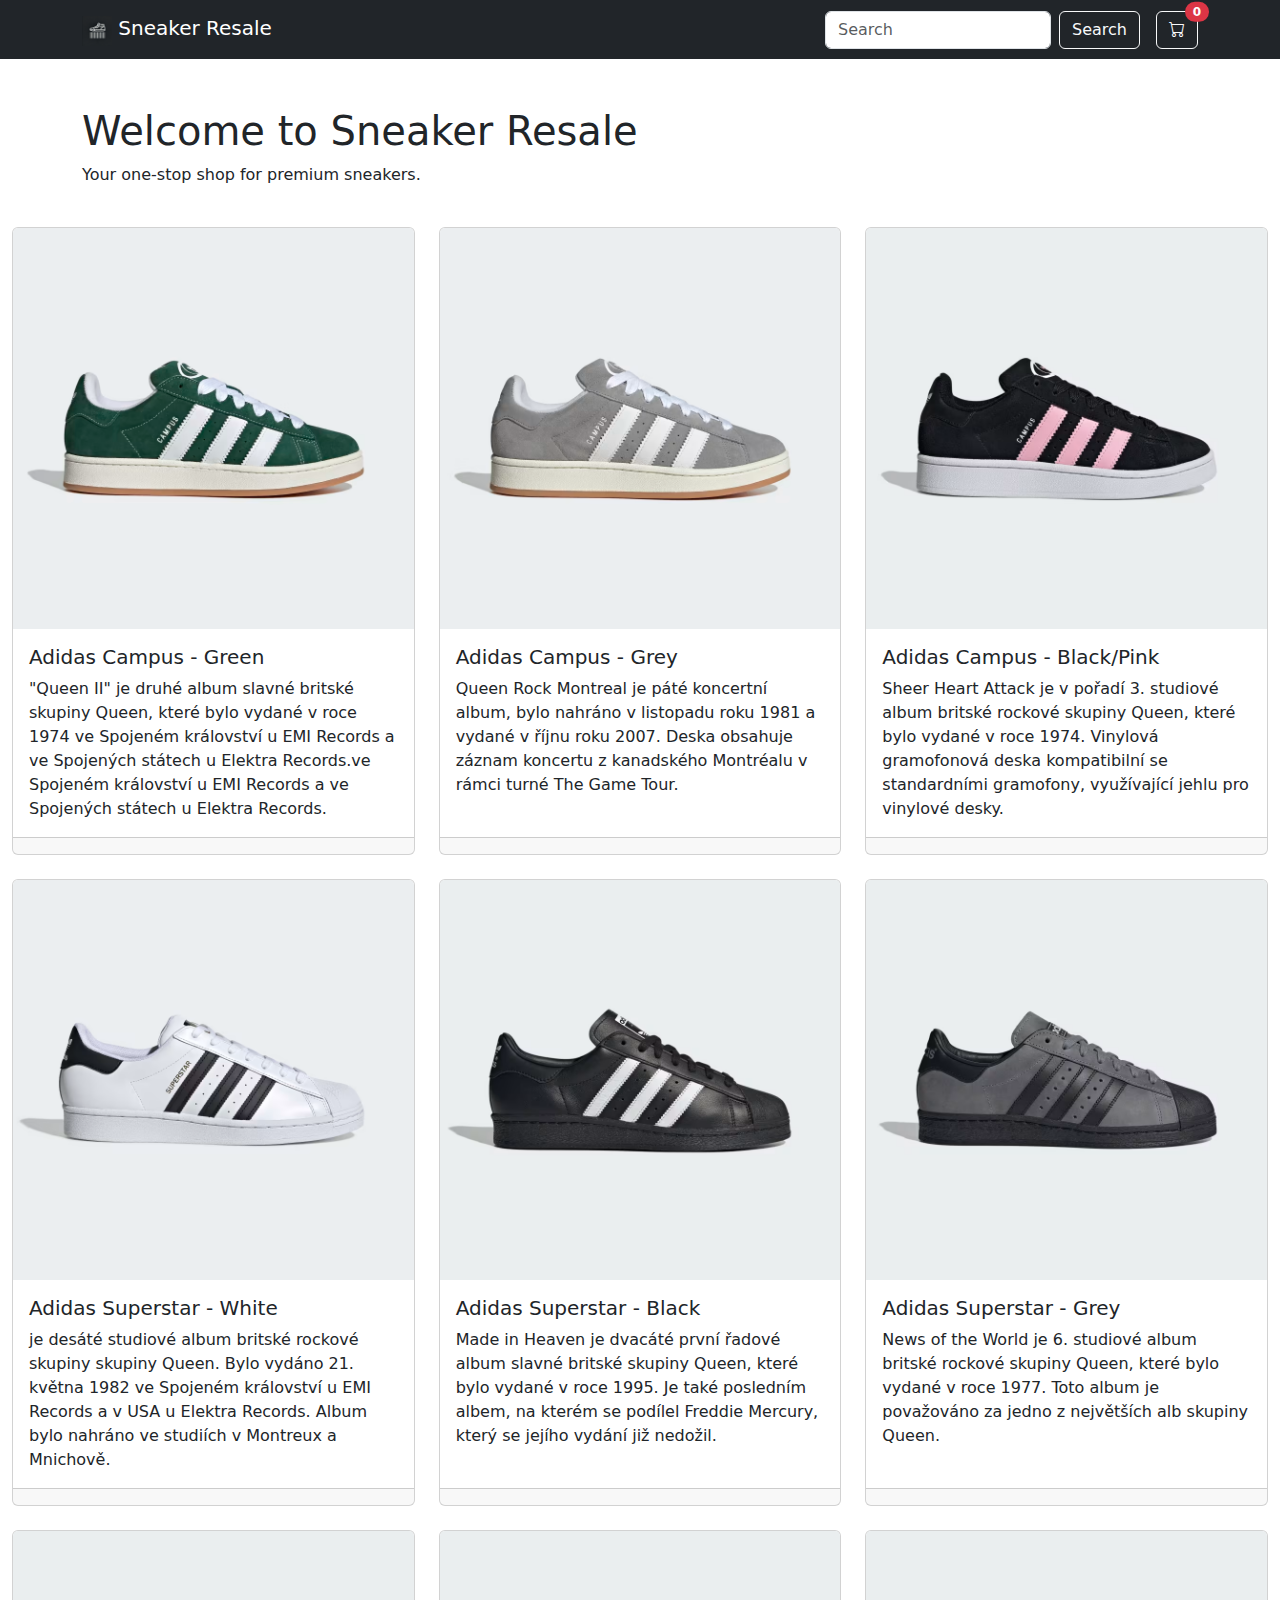
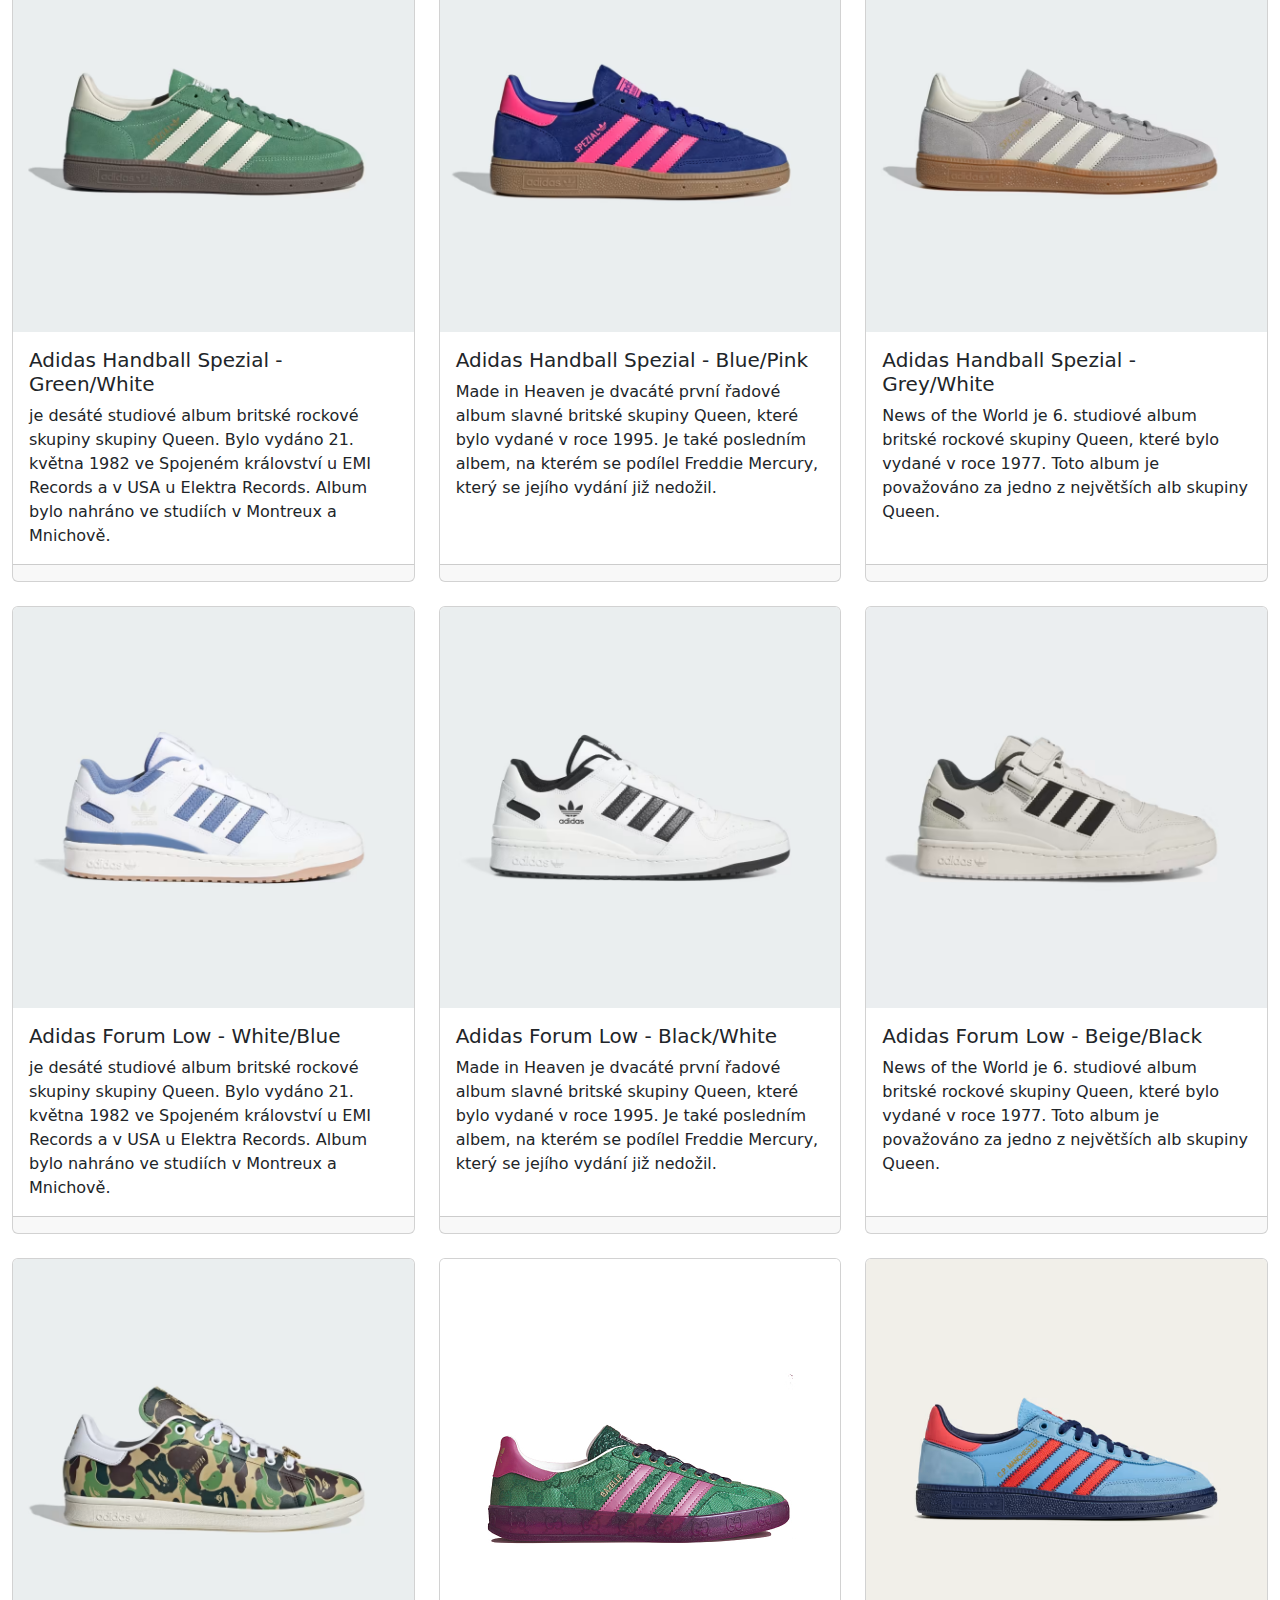
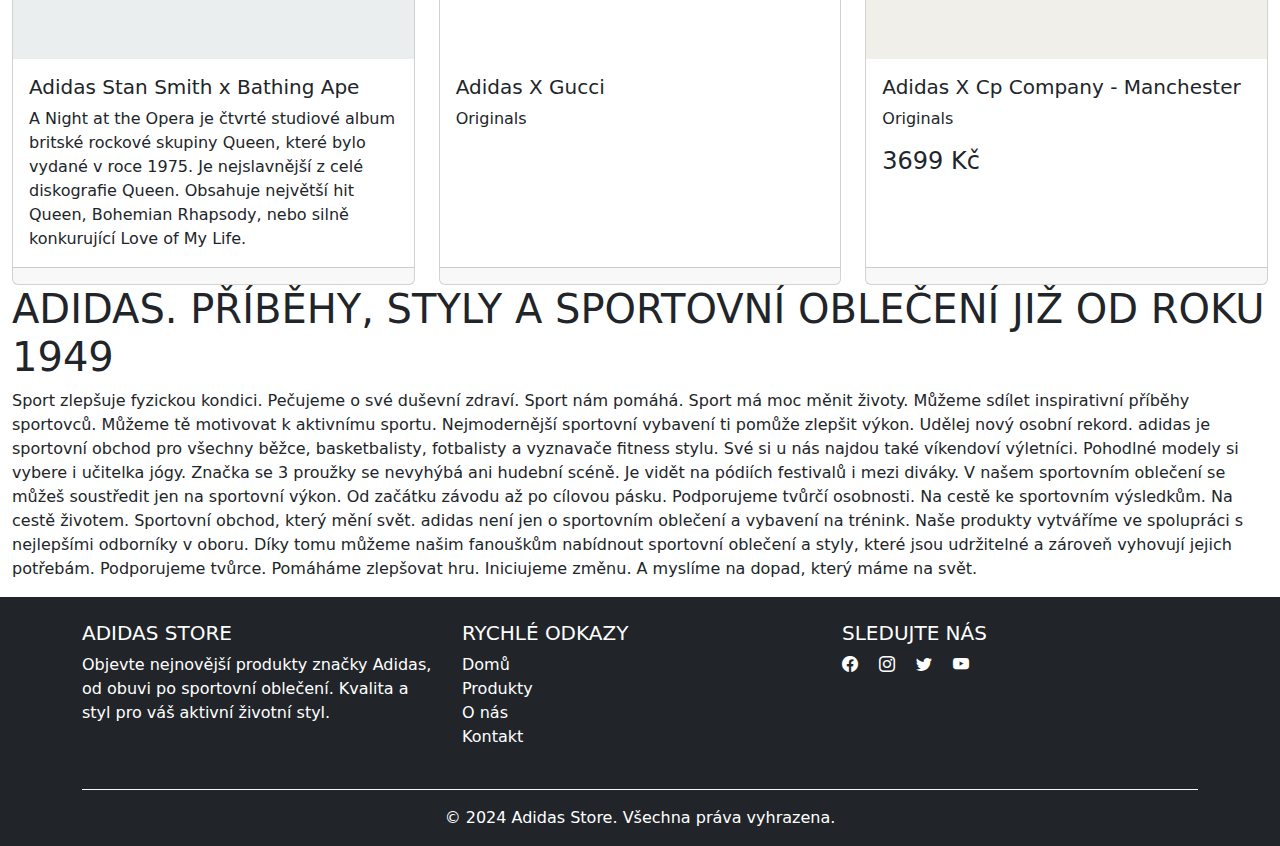
==== 03_bootstrap_and_vite/src/index.html @ 97e9e674 "first commit" ====
<!doctype html>
<html lang="en">

<head>
    <meta charset="utf-8">
    <meta name="viewport" content="width=device-width, initial-scale=1">
    <title>Bootstrap demo</title>
    <link href="https://cdn.jsdelivr.net/npm/bootstrap@5.3.3/dist/css/bootstrap.min.css" rel="stylesheet"
        integrity="sha384-QWTKZyjpPEjISv5WaRU9OFeRpok6YctnYmDr5pNlyT2bRjXh0JMhjY6hW+ALEwIH" crossorigin="anonymous">
    <script type="module" src="./js/main.js"></script> 
</head>
<body>

<nav class="navbar navbar-expand-lg navbar-dark bg-dark">
    <div class="container">
      <a class="navbar-brand" href="#">
        <img src="images/DALL·E 2024-12-05 08.15.21 - Minimalistic 20x20 pixel logo for a sneaker resale website. The design features a stylized sneaker outline in white with clean, modern lines on a blac.webp" alt="Logo" width="30" height="30" class="d-inline-block align-text-top">
        Sneaker Resale
      </a>
      <button class="navbar-toggler" type="button" data-bs-toggle="collapse" data-bs-target="#navbarNav" aria-controls="navbarNav" aria-expanded="false" aria-label="Toggle navigation">
        <span class="navbar-toggler-icon"></span>
      </button>
      <div class="collapse navbar-collapse" id="navbarNav">
        <ul class="navbar-nav me-auto mb-2 mb-lg-0">
          <li class="nav-item">
           
        </ul>
       
        <form class="d-flex me-3" role="search">
          <input class="form-control me-2" type="search" placeholder="Search" aria-label="Search">
          <button class="btn btn-outline-light" type="submit">Search</button>
        </form>
        
        <a href="#" class="btn btn-outline-light position-relative">
          <i class="bi bi-cart"></i>
          <span class="position-absolute top-0 start-100 translate-middle badge rounded-pill bg-danger">
            0
            <span class="visually-hidden">unread messages</span>
          </span>
        </a>
      </div>
    </div>
  </nav>
  
 
  <div class="container mt-5">
    <h1>Welcome to Sneaker Resale</h1>
    <p>Your one-stop shop for premium sneakers.</p>
  </div>
   

    <div class="container-fluid">
        <div class="row row-cols-1 row-cols-md-3 g-4">
            <div class="col mt-5">
              <div class="card h-100">
                <img src="images/Boty_Campus_00s_zelena_H03472_01_standard.avif" class="card-img-top" alt="...">
                <div class="card-body">
                  <h5 class="card-title">Adidas Campus - Green</h5>
                  <p class="card-text">"Queen II" je druhé album slavné britské skupiny Queen, které bylo vydané v roce 1974 ve Spojeném království u EMI Records a ve Spojených státech u Elektra Records.ve Spojeném království u EMI Records a ve Spojených státech u Elektra Records.</p>
                  
                </div>
                <div class="card-footer">
                  <small class="text-body-secondary"></small>
                </div>
              </div>
            </div>
            <div class="col mt-5">
              <div class="card h-100">
                <img src="images/Boty_Campus_00s_seda_HQ8707_01_standard.avif" class="card-img-top" alt="...">
                <div class="card-body">
                  <h5 class="card-title">Adidas Campus - Grey</h5>
                  <p class="card-text">Queen Rock Montreal je páté koncertní album, bylo nahráno v listopadu roku 1981 a vydané v říjnu roku 2007. Deska obsahuje záznam koncertu z kanadského Montréalu v rámci turné The Game Tour.</p>
                  
                </div>
                <div class="card-footer">
                  <small class="text-body-secondary"></small>
                </div>
              </div>
            </div>
            <div class="col mt-5">
              <div class="card h-100">
                <img src="images/Boty_Campus_00s_cerna_ID3171_01_standard.avif" class="card-img-top" alt="...">
                <div class="card-body">
                  <h5 class="card-title">Adidas Campus - Black/Pink</h5>
                  <p class="card-text">Sheer Heart Attack je v pořadí 3. studiové album britské rockové skupiny Queen, které bylo vydané v roce 1974. Vinylová gramofonová deska kompatibilní se standardními gramofony, využívající jehlu pro vinylové desky.</p>
                  
                </div>
                <div class="card-footer">
                  <small class="text-body-secondary"></small>
                </div>
              </div>
            </div>
          </div>
          <div class="row row-cols-1 row-cols-md-3 g-4">
            <div class="col mt-5">
              <div class="card h-100">
                <img src="images/Boty_Superstar_bila_EG4958_01_standard.avif" class="card-img-top" alt="...">
                <div class="card-body">
                  <h5 class="card-title">Adidas Superstar - White</h5>
                  <p class="card-text"> je desáté studiové album britské rockové skupiny skupiny Queen. Bylo vydáno 21. května 1982 ve Spojeném království u EMI Records a v USA u Elektra Records. Album bylo nahráno ve studiích v Montreux a Mnichově.</p>
                  
                </div>
                <div class="card-footer">
                  <small class="text-body-secondary"></small>
                </div>
              </div>
            </div>
            <div class="col mt-5">
              <div class="card h-100">
                <img src="images/Boty_Superstar_82_cerna_JI2026_01_standard.avif" class="card-img-top" alt="...">
                <div class="card-body">
                  <h5 class="card-title">Adidas Superstar - Black</h5>
                  <p class="card-text">Made in Heaven je dvacáté první řadové album slavné britské skupiny Queen, které bylo vydané v roce 1995. Je také posledním albem, na kterém se podílel Freddie Mercury, který se jejího vydání již nedožil.</p>
                  
                </div>
                <div class="card-footer">
                  <small class="text-body-secondary"></small>
                </div>
              </div>
            </div>
            <div class="col mt-5">
              <div class="card h-100">
                <img src="images/Boty_Superstar_82_seda_IG9270_01_standard.avif" class="card-img-top" alt="...">
                <div class="card-body">
                  <h5 class="card-title">Adidas Superstar - Grey</h5>
                  <p class="card-text">News of the World je 6. studiové album britské rockové skupiny Queen, které bylo vydané v roce 1977. Toto album je považováno za jedno z největších alb skupiny Queen.</p>
                  
                </div>
                <div class="card-footer">
                  <small class="text-body-secondary"></small>
                </div>
              </div>
            </div>
          </div>
          <div class="row row-cols-1 row-cols-md-3 g-4">
            <div class="col mt-5">
              <div class="card h-100">
                <img src="images/Boty_Handball_Spezial_zelena_IG6192_01_standard.avif" class="card-img-top" alt="...">
                <div class="card-body">
                  <h5 class="card-title">Adidas Handball Spezial - Green/White</h5>
                  <p class="card-text"> je desáté studiové album britské rockové skupiny skupiny Queen. Bylo vydáno 21. května 1982 ve Spojeném království u EMI Records a v USA u Elektra Records. Album bylo nahráno ve studiích v Montreux a Mnichově.</p>
                  
                </div>
                <div class="card-footer">
                  <small class="text-body-secondary"></small>
                </div>
              </div>
            </div>
            <div class="col mt-5">
              <div class="card h-100">
                <img src="images/Boty_Handball_Spezial_modra_IH5373_01_standard.avif" class="card-img-top" alt="...">
                <div class="card-body">
                  <h5 class="card-title">Adidas Handball Spezial - Blue/Pink</h5>
                  <p class="card-text">Made in Heaven je dvacáté první řadové album slavné britské skupiny Queen, které bylo vydané v roce 1995. Je také posledním albem, na kterém se podílel Freddie Mercury, který se jejího vydání již nedožil.</p>
                  
                </div>
                <div class="card-footer">
                  <small class="text-body-secondary"></small>
                </div>
              </div>
            </div>
            <div class="col mt-5">
              <div class="card h-100">
                <img src="images/Boty_Handball_Spezial_seda_IF7086_01_standard.avif" class="card-img-top" alt="...">
                <div class="card-body">
                  <h5 class="card-title">Adidas Handball Spezial - Grey/White</h5>
                  <p class="card-text">News of the World je 6. studiové album britské rockové skupiny Queen, které bylo vydané v roce 1977. Toto album je považováno za jedno z největších alb skupiny Queen.</p>
                  
                </div>
                <div class="card-footer">
                  <small class="text-body-secondary"></small>
                </div>
              </div>
            </div>
          </div>
          <div class="row row-cols-1 row-cols-md-3 g-4">
            <div class="col mt-5">
              <div class="card h-100">
                <img src="images/Boty_Forum_Low_CL_bila_IH7821_01_standard.avif" class="card-img-top" alt="...">
                <div class="card-body">
                  <h5 class="card-title">Adidas Forum Low - White/Blue</h5>
                  <p class="card-text"> je desáté studiové album britské rockové skupiny skupiny Queen. Bylo vydáno 21. května 1982 ve Spojeném království u EMI Records a v USA u Elektra Records. Album bylo nahráno ve studiích v Montreux a Mnichově.</p>
                  
                </div>
                <div class="card-footer">
                  <small class="text-body-secondary"></small>
                </div>
              </div>
            </div>
            <div class="col mt-5">
              <div class="card h-100">
                <img src="images/Boty_Forum_Low_CL_bila_IH7830_01_standard.avif" class="card-img-top" alt="...">
                <div class="card-body">
                  <h5 class="card-title">Adidas Forum Low - Black/White</h5>
                  <p class="card-text">Made in Heaven je dvacáté první řadové album slavné britské skupiny Queen, které bylo vydané v roce 1995. Je také posledním albem, na kterém se podílel Freddie Mercury, který se jejího vydání již nedožil.</p>
                  
                </div>
                <div class="card-footer">
                  <small class="text-body-secondary"></small>
                </div>
              </div>
            </div>
            <div class="col mt-5">
              <div class="card h-100">
                <img src="images/Boty_Forum_Low_seda_IE7217_01_standard.avif" class="card-img-top" alt="...">
                <div class="card-body">
                  <h5 class="card-title">Adidas Forum Low - Beige/Black</h5>
                  <p class="card-text">News of the World je 6. studiové album britské rockové skupiny Queen, které bylo vydané v roce 1977. Toto album je považováno za jedno z největších alb skupiny Queen.</p>
                  

                </div>
                <div class="card-footer">
                  <small class="text-body-secondary"></small>
                </div>
              </div>
            </div>
          </div>
          <div class="row row-cols-1 row-cols-md-3 g-4">
            <div class="col mt-5">
              <div class="card h-100">
                <img src="images/Stan_Smith_x_Bape_Shoes_Green_IG8949_01_standard.avif" class="card-img-top" alt="...">
                <div class="card-body">
                  <h5 class="card-title">Adidas Stan Smith x Bathing Ape</h5>
                  <p class="card-text">A Night at the Opera je čtvrté studiové album britské rockové skupiny Queen, které bylo vydané v roce 1975. Je nejslavnější z celé diskografie Queen. Obsahuje největší hit Queen, Bohemian Rhapsody, nebo silně konkurující Love of My Life.</p>
                  
                </div>
                <div class="card-footer">
                  <small class="text-body-secondary"></small>
                </div>
              </div>
            </div>
            <div class="col mt-5">
              <div class="card h-100">
                <img src="images/adidas-x-gucci-gazelle-gg-monogram-s-ie4795.jpg" class="card-img-top" alt="...">
                <div class="card-body">
                  <h5 class="card-title">Adidas X Gucci</h5>
                  <p class="card-text">Originals</p>
                  
                </div>
                <div class="card-footer">
                  <small class="text-body-secondary">   </small>
                </div>
              </div>
            </div>
            <div class="col mt-5">
              <div class="card h-100">
                <img src="images/Boty_CP_Manchester_SPZL_modra_IH3312_01_00_standard.avif" class="card-img-top" alt="...">
                <div class="card-body">
                  <h5 class="card-title">Adidas X Cp Company - Manchester</h5>
                  <p>Originals</p>
                  <h4 class="card-text">3699 Kč</h4>
                  
                </div>
                <div class="card-footer">
                  <small class="text-body-secondary"></small>
                </div>
              </div>
            </div>
          </div>
        </div>
      

        <div class="container-fluid">
        <h1> ADIDAS. PŘÍBĚHY, STYLY A SPORTOVNÍ OBLEČENÍ JIŽ OD ROKU 1949</h1>
        <P>Sport zlepšuje fyzickou kondici. Pečujeme o své duševní zdraví. Sport nám pomáhá. Sport má moc měnit životy. Můžeme sdílet inspirativní příběhy sportovců. Můžeme tě motivovat k aktivnímu sportu. Nejmodernější sportovní vybavení ti pomůže zlepšit výkon. Udělej nový osobní rekord. adidas je sportovní obchod pro všechny běžce, basketbalisty, fotbalisty a vyznavače fitness stylu. Své si u nás najdou také víkendoví výletníci. Pohodlné modely si vybere i učitelka jógy. Značka se 3 proužky se nevyhýbá ani hudební scéně. Je vidět na pódiích festivalů i mezi diváky. V našem sportovním oblečení se můžeš soustředit jen na sportovní výkon. Od začátku závodu až po cílovou pásku. Podporujeme tvůrčí osobnosti. Na cestě ke sportovním výsledkům. Na cestě životem. Sportovní obchod, který mění svět.

          adidas není jen o sportovním oblečení a vybavení na trénink. Naše produkty vytváříme ve spolupráci s nejlepšími odborníky v oboru. Díky tomu můžeme našim fanouškům nabídnout sportovní oblečení a styly, které jsou udržitelné a zároveň vyhovují jejich potřebám. Podporujeme tvůrce. Pomáháme zlepšovat hru. Iniciujeme změnu. A myslíme na dopad, který máme na svět.</P>
        </div>   <footer class="bg-dark text-white pt-4">
          <div class="container">
            <div class="row">
              <!-- Logo and About -->
              <div class="col-md-4 mb-4">
                <h5 class="text-uppercase">Adidas Store</h5>
                <p>
                  Objevte nejnovější produkty značky Adidas, od obuvi po sportovní oblečení. 
                  Kvalita a styl pro váš aktivní životní styl.
                </p>
              </div>
        
              <!-- Links -->
              <div class="col-md-4 mb-4">
                <h5 class="text-uppercase">Rychlé odkazy</h5>
                <ul class="list-unstyled">
                  <li><a href="#" class="text-white text-decoration-none">Domů</a></li>
                  <li><a href="#" class="text-white text-decoration-none">Produkty</a></li>
                  <li><a href="#" class="text-white text-decoration-none">O nás</a></li>
                  <li><a href="#" class="text-white text-decoration-none">Kontakt</a></li>
                </ul>
              </div>
        
              <!-- Social Media -->
              <div class="col-md-4 mb-4">
                <h5 class="text-uppercase">Sledujte nás</h5>
                <div>
                  <a href="#" class="text-white text-decoration-none me-3">
                    <i class="bi bi-facebook"></i>
                  </a>
                  <a href="#" class="text-white text-decoration-none me-3">
                    <i class="bi bi-instagram"></i>
                  </a>
                  <a href="#" class="text-white text-decoration-none me-3">
                    <i class="bi bi-twitter"></i>
                  </a>
                  <a href="#" class="text-white text-decoration-none">
                    <i class="bi bi-youtube"></i>
                  </a>
                </div>
              </div>
            </div>
            <div class="text-center py-3 border-top border-light">
              <p class="mb-0">&copy; 2024 Adidas Store. Všechna práva vyhrazena.</p>
            </div>
          </div>
        </footer>
        
        <!-- Bootstrap Icons (potřebné pro ikony) -->
        <link href="https://cdn.jsdelivr.net/npm/bootstrap-icons/font/bootstrap-icons.css" rel="stylesheet">
        

</body>
</html>
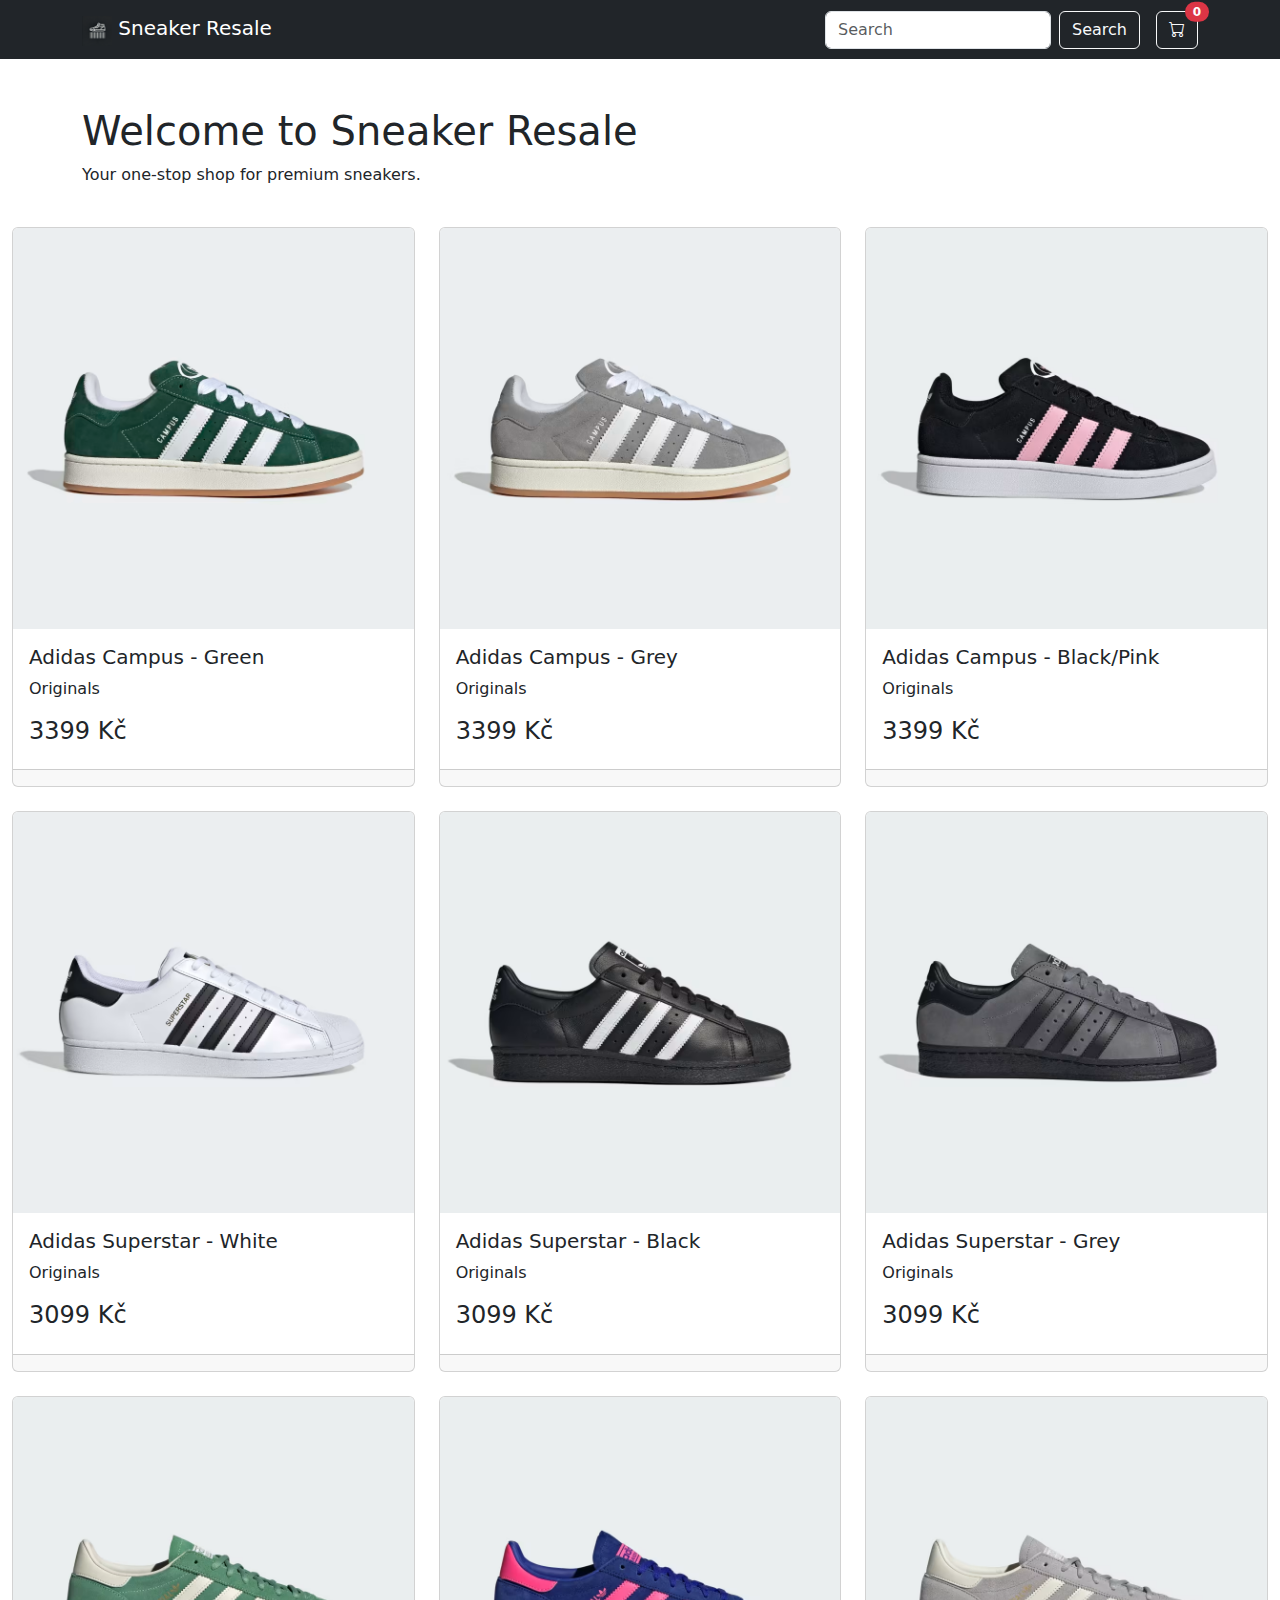
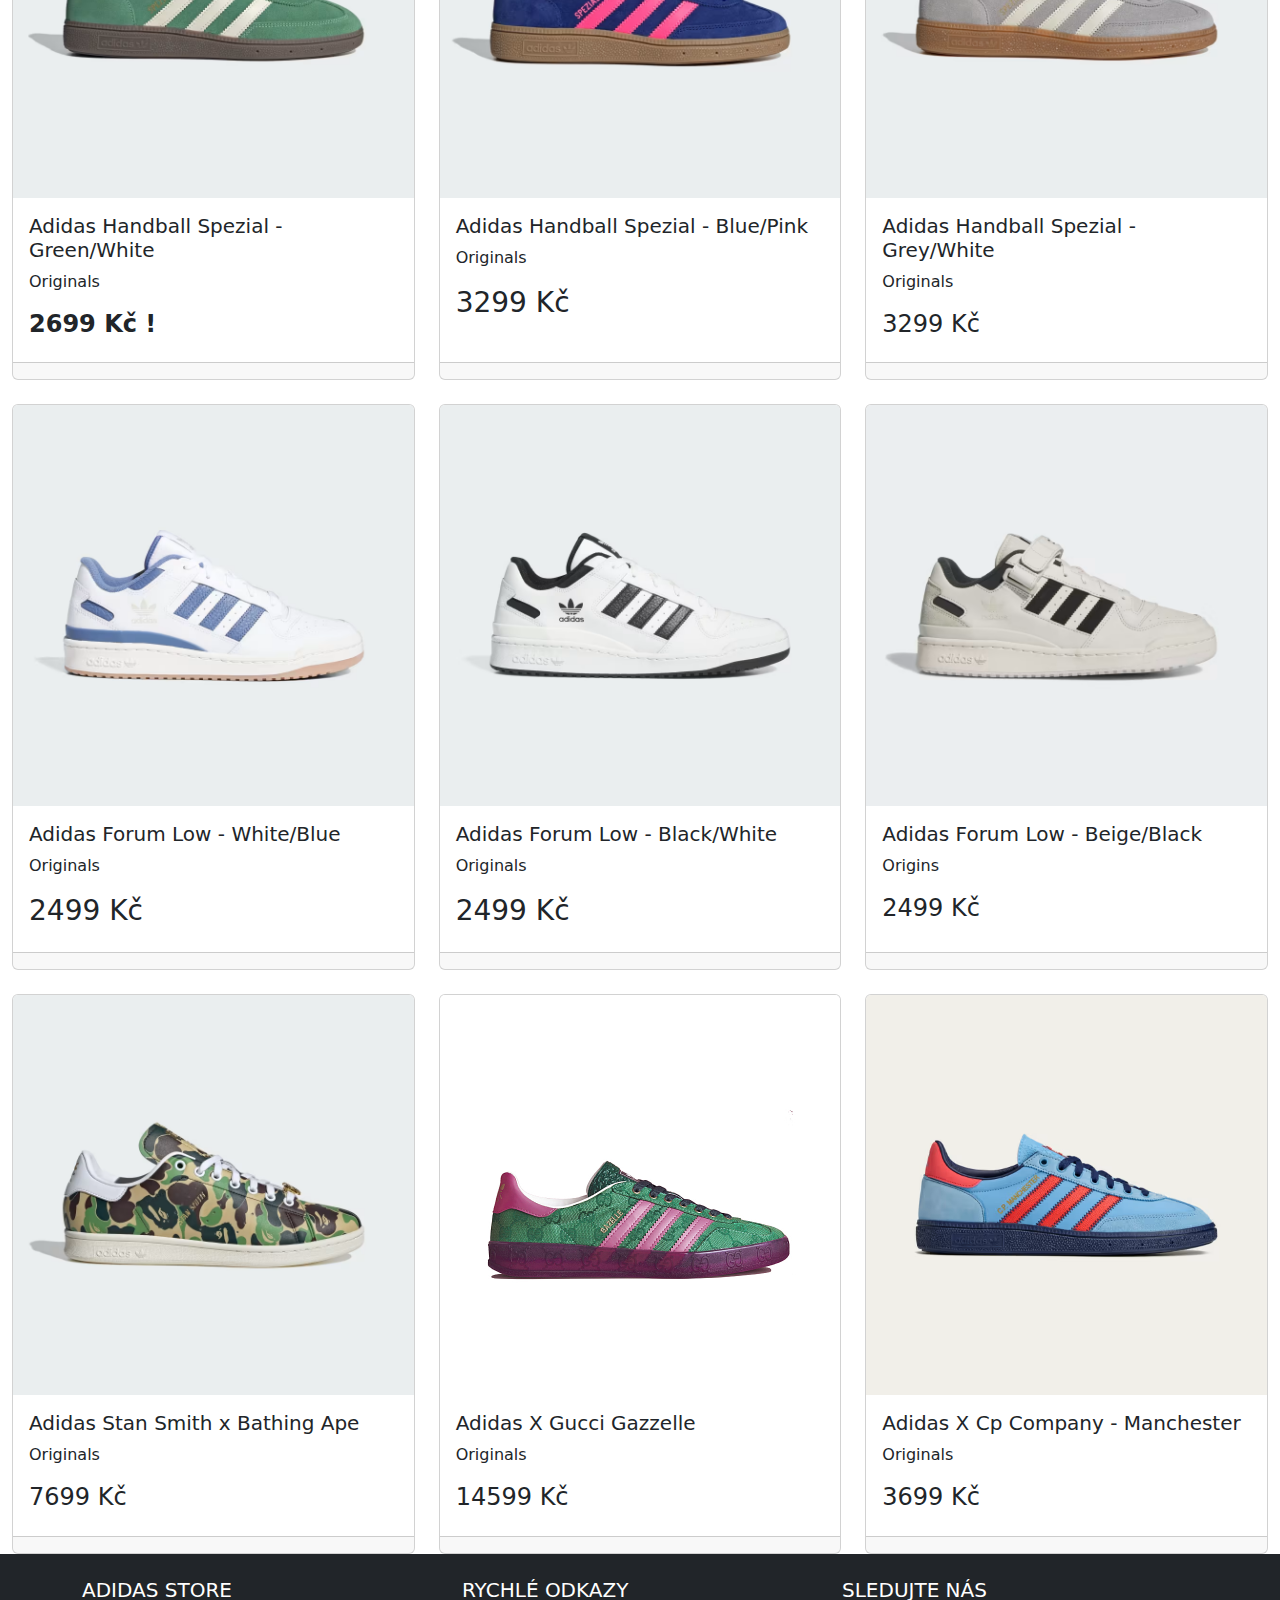
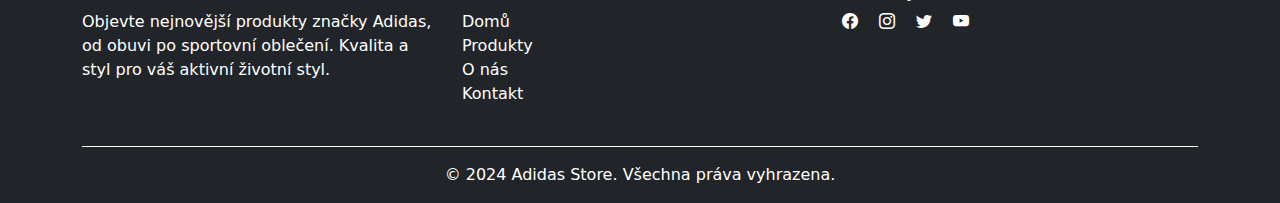
==== commit ea188f98: "second commit" ====
--- a/03_bootstrap_and_vite/src/index.html
+++ b/03_bootstrap_and_vite/src/index.html
@@ -56,8 +56,8 @@
                 <img src="images/Boty_Campus_00s_zelena_H03472_01_standard.avif" class="card-img-top" alt="...">
                 <div class="card-body">
                   <h5 class="card-title">Adidas Campus - Green</h5>
-                  <p class="card-text">"Queen II" je druhé album slavné britské skupiny Queen, které bylo vydané v roce 1974 ve Spojeném království u EMI Records a ve Spojených státech u Elektra Records.ve Spojeném království u EMI Records a ve Spojených státech u Elektra Records.</p>
-                  
+                  <p class="card-text">Originals</p>
+                  <h4>3399 Kč</h4>
                 </div>
                 <div class="card-footer">
                   <small class="text-body-secondary"></small>
@@ -69,8 +69,8 @@
                 <img src="images/Boty_Campus_00s_seda_HQ8707_01_standard.avif" class="card-img-top" alt="...">
                 <div class="card-body">
                   <h5 class="card-title">Adidas Campus - Grey</h5>
-                  <p class="card-text">Queen Rock Montreal je páté koncertní album, bylo nahráno v listopadu roku 1981 a vydané v říjnu roku 2007. Deska obsahuje záznam koncertu z kanadského Montréalu v rámci turné The Game Tour.</p>
-                  
+                  <p class="card-text">Originals</p>
+                  <h4>3399 Kč</h4>
                 </div>
                 <div class="card-footer">
                   <small class="text-body-secondary"></small>
@@ -82,8 +82,8 @@
                 <img src="images/Boty_Campus_00s_cerna_ID3171_01_standard.avif" class="card-img-top" alt="...">
                 <div class="card-body">
                   <h5 class="card-title">Adidas Campus - Black/Pink</h5>
-                  <p class="card-text">Sheer Heart Attack je v pořadí 3. studiové album britské rockové skupiny Queen, které bylo vydané v roce 1974. Vinylová gramofonová deska kompatibilní se standardními gramofony, využívající jehlu pro vinylové desky.</p>
-                  
+                  <p class="card-text">Originals</p>
+                  <h4>3399 Kč</h4>
                 </div>
                 <div class="card-footer">
                   <small class="text-body-secondary"></small>
@@ -97,8 +97,8 @@
                 <img src="images/Boty_Superstar_bila_EG4958_01_standard.avif" class="card-img-top" alt="...">
                 <div class="card-body">
                   <h5 class="card-title">Adidas Superstar - White</h5>
-                  <p class="card-text"> je desáté studiové album britské rockové skupiny skupiny Queen. Bylo vydáno 21. května 1982 ve Spojeném království u EMI Records a v USA u Elektra Records. Album bylo nahráno ve studiích v Montreux a Mnichově.</p>
-                  
+                  <p class="card-text">Originals</p>
+                  <h4>3099 Kč</h4>
                 </div>
                 <div class="card-footer">
                   <small class="text-body-secondary"></small>
@@ -110,8 +110,8 @@
                 <img src="images/Boty_Superstar_82_cerna_JI2026_01_standard.avif" class="card-img-top" alt="...">
                 <div class="card-body">
                   <h5 class="card-title">Adidas Superstar - Black</h5>
-                  <p class="card-text">Made in Heaven je dvacáté první řadové album slavné britské skupiny Queen, které bylo vydané v roce 1995. Je také posledním albem, na kterém se podílel Freddie Mercury, který se jejího vydání již nedožil.</p>
-                  
+                  <p class="card-text">Originals</p>
+                  <h4>3099 Kč</h4>
                 </div>
                 <div class="card-footer">
                   <small class="text-body-secondary"></small>
@@ -123,7 +123,8 @@
                 <img src="images/Boty_Superstar_82_seda_IG9270_01_standard.avif" class="card-img-top" alt="...">
                 <div class="card-body">
                   <h5 class="card-title">Adidas Superstar - Grey</h5>
-                  <p class="card-text">News of the World je 6. studiové album britské rockové skupiny Queen, které bylo vydané v roce 1977. Toto album je považováno za jedno z největších alb skupiny Queen.</p>
+                  <p class="card-text">Originals</p>
+                  <h4>3099 Kč</h4>
                   
                 </div>
                 <div class="card-footer">
@@ -138,7 +139,8 @@
                 <img src="images/Boty_Handball_Spezial_zelena_IG6192_01_standard.avif" class="card-img-top" alt="...">
                 <div class="card-body">
                   <h5 class="card-title">Adidas Handball Spezial - Green/White</h5>
-                  <p class="card-text"> je desáté studiové album britské rockové skupiny skupiny Queen. Bylo vydáno 21. května 1982 ve Spojeném království u EMI Records a v USA u Elektra Records. Album bylo nahráno ve studiích v Montreux a Mnichově.</p>
+                  <p class="card-text">Originals</p>
+                  <h4><b>2699 Kč !</b></h4>
                   
                 </div>
                 <div class="card-footer">
@@ -151,7 +153,8 @@
                 <img src="images/Boty_Handball_Spezial_modra_IH5373_01_standard.avif" class="card-img-top" alt="...">
                 <div class="card-body">
                   <h5 class="card-title">Adidas Handball Spezial - Blue/Pink</h5>
-                  <p class="card-text">Made in Heaven je dvacáté první řadové album slavné britské skupiny Queen, které bylo vydané v roce 1995. Je také posledním albem, na kterém se podílel Freddie Mercury, který se jejího vydání již nedožil.</p>
+                  <p class="card-text">Originals</p>
+                  <h3>3299 Kč</h3>
                   
                 </div>
                 <div class="card-footer">
@@ -164,7 +167,8 @@
                 <img src="images/Boty_Handball_Spezial_seda_IF7086_01_standard.avif" class="card-img-top" alt="...">
                 <div class="card-body">
                   <h5 class="card-title">Adidas Handball Spezial - Grey/White</h5>
-                  <p class="card-text">News of the World je 6. studiové album britské rockové skupiny Queen, které bylo vydané v roce 1977. Toto album je považováno za jedno z největších alb skupiny Queen.</p>
+                  <p class="card-text">Originals</p>
+                  <h4>3299 Kč</h4>
                   
                 </div>
                 <div class="card-footer">
@@ -179,8 +183,8 @@
                 <img src="images/Boty_Forum_Low_CL_bila_IH7821_01_standard.avif" class="card-img-top" alt="...">
                 <div class="card-body">
                   <h5 class="card-title">Adidas Forum Low - White/Blue</h5>
-                  <p class="card-text"> je desáté studiové album britské rockové skupiny skupiny Queen. Bylo vydáno 21. května 1982 ve Spojeném království u EMI Records a v USA u Elektra Records. Album bylo nahráno ve studiích v Montreux a Mnichově.</p>
-                  
+                  <p class="card-text">Originals</p>
+                  <h3>2499 Kč</h3>
                 </div>
                 <div class="card-footer">
                   <small class="text-body-secondary"></small>
@@ -192,8 +196,8 @@
                 <img src="images/Boty_Forum_Low_CL_bila_IH7830_01_standard.avif" class="card-img-top" alt="...">
                 <div class="card-body">
                   <h5 class="card-title">Adidas Forum Low - Black/White</h5>
-                  <p class="card-text">Made in Heaven je dvacáté první řadové album slavné britské skupiny Queen, které bylo vydané v roce 1995. Je také posledním albem, na kterém se podílel Freddie Mercury, který se jejího vydání již nedožil.</p>
-                  
+                  <p class="card-text">Originals</p>
+                  <h3>2499 Kč</h3>
                 </div>
                 <div class="card-footer">
                   <small class="text-body-secondary"></small>
@@ -205,8 +209,8 @@
                 <img src="images/Boty_Forum_Low_seda_IE7217_01_standard.avif" class="card-img-top" alt="...">
                 <div class="card-body">
                   <h5 class="card-title">Adidas Forum Low - Beige/Black</h5>
-                  <p class="card-text">News of the World je 6. studiové album britské rockové skupiny Queen, které bylo vydané v roce 1977. Toto album je považováno za jedno z největších alb skupiny Queen.</p>
-                  
+                  <p class="card-text">Origins</p>
+                  <h4>2499 Kč</h4>
 
                 </div>
                 <div class="card-footer">
@@ -221,7 +225,8 @@
                 <img src="images/Stan_Smith_x_Bape_Shoes_Green_IG8949_01_standard.avif" class="card-img-top" alt="...">
                 <div class="card-body">
                   <h5 class="card-title">Adidas Stan Smith x Bathing Ape</h5>
-                  <p class="card-text">A Night at the Opera je čtvrté studiové album britské rockové skupiny Queen, které bylo vydané v roce 1975. Je nejslavnější z celé diskografie Queen. Obsahuje největší hit Queen, Bohemian Rhapsody, nebo silně konkurující Love of My Life.</p>
+                  <p class="card-text">Originals</p>
+                  <h4>7699 Kč</h4>
                   
                 </div>
                 <div class="card-footer">
@@ -233,8 +238,9 @@
               <div class="card h-100">
                 <img src="images/adidas-x-gucci-gazelle-gg-monogram-s-ie4795.jpg" class="card-img-top" alt="...">
                 <div class="card-body">
-                  <h5 class="card-title">Adidas X Gucci</h5>
-                  <p class="card-text">Originals</p>
+                  <h5 class="card-title">Adidas X Gucci Gazzelle </h5>
+                  <p class="card-text">Originals</p>
+                  <h4>14599 Kč</h4>
                   
                 </div>
                 <div class="card-footer">
@@ -259,16 +265,12 @@
           </div>
         </div>
       
-
-        <div class="container-fluid">
-        <h1> ADIDAS. PŘÍBĚHY, STYLY A SPORTOVNÍ OBLEČENÍ JIŽ OD ROKU 1949</h1>
-        <P>Sport zlepšuje fyzickou kondici. Pečujeme o své duševní zdraví. Sport nám pomáhá. Sport má moc měnit životy. Můžeme sdílet inspirativní příběhy sportovců. Můžeme tě motivovat k aktivnímu sportu. Nejmodernější sportovní vybavení ti pomůže zlepšit výkon. Udělej nový osobní rekord. adidas je sportovní obchod pro všechny běžce, basketbalisty, fotbalisty a vyznavače fitness stylu. Své si u nás najdou také víkendoví výletníci. Pohodlné modely si vybere i učitelka jógy. Značka se 3 proužky se nevyhýbá ani hudební scéně. Je vidět na pódiích festivalů i mezi diváky. V našem sportovním oblečení se můžeš soustředit jen na sportovní výkon. Od začátku závodu až po cílovou pásku. Podporujeme tvůrčí osobnosti. Na cestě ke sportovním výsledkům. Na cestě životem. Sportovní obchod, který mění svět.
-
-          adidas není jen o sportovním oblečení a vybavení na trénink. Naše produkty vytváříme ve spolupráci s nejlepšími odborníky v oboru. Díky tomu můžeme našim fanouškům nabídnout sportovní oblečení a styly, které jsou udržitelné a zároveň vyhovují jejich potřebám. Podporujeme tvůrce. Pomáháme zlepšovat hru. Iniciujeme změnu. A myslíme na dopad, který máme na svět.</P>
-        </div>   <footer class="bg-dark text-white pt-4">
+        
+
+           <footer class="bg-dark text-white pt-4">
           <div class="container">
             <div class="row">
-              <!-- Logo and About -->
+                      
               <div class="col-md-4 mb-4">
                 <h5 class="text-uppercase">Adidas Store</h5>
                 <p>
@@ -277,7 +279,6 @@
                 </p>
               </div>
         
-              <!-- Links -->
               <div class="col-md-4 mb-4">
                 <h5 class="text-uppercase">Rychlé odkazy</h5>
                 <ul class="list-unstyled">
@@ -288,20 +289,19 @@
                 </ul>
               </div>
         
-              <!-- Social Media -->
               <div class="col-md-4 mb-4">
                 <h5 class="text-uppercase">Sledujte nás</h5>
                 <div>
-                  <a href="#" class="text-white text-decoration-none me-3">
+                  <a href="https://www.facebook.com/adidasoriginals/?locale=cs_CZ" class="text-white text-decoration-none me-3">
                     <i class="bi bi-facebook"></i>
                   </a>
-                  <a href="#" class="text-white text-decoration-none me-3">
+                  <a href="https://www.instagram.com/adidasoriginals/" class="text-white text-decoration-none me-3">
                     <i class="bi bi-instagram"></i>
                   </a>
-                  <a href="#" class="text-white text-decoration-none me-3">
+                  <a href="https://x.com/adidasoriginals?lang=cs" class="text-white text-decoration-none me-3">
                     <i class="bi bi-twitter"></i>
                   </a>
-                  <a href="#" class="text-white text-decoration-none">
+                  <a href="https://www.youtube.com/adidasoriginals" class="text-white text-decoration-none">
                     <i class="bi bi-youtube"></i>
                   </a>
                 </div>
@@ -313,9 +313,7 @@
           </div>
         </footer>
         
-        <!-- Bootstrap Icons (potřebné pro ikony) -->
         <link href="https://cdn.jsdelivr.net/npm/bootstrap-icons/font/bootstrap-icons.css" rel="stylesheet">
-        
-
+    
 </body>
 </html>
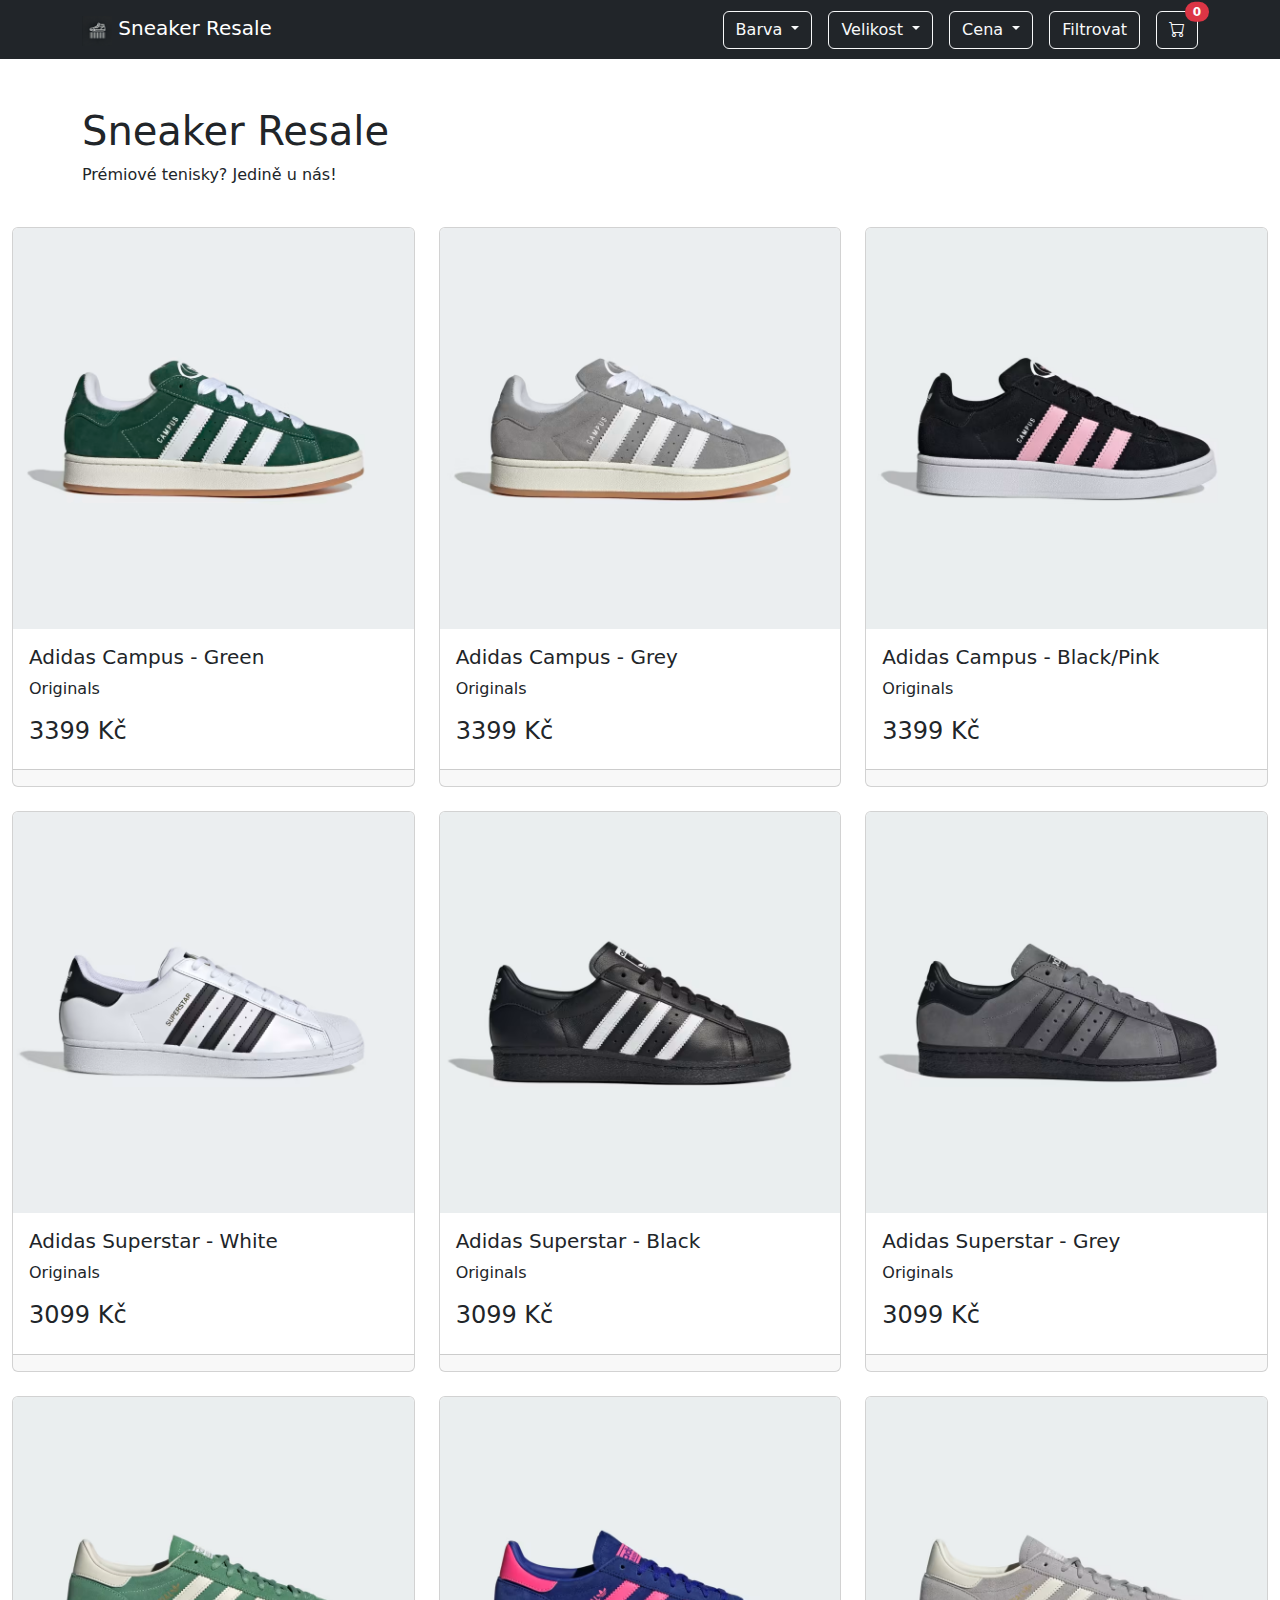
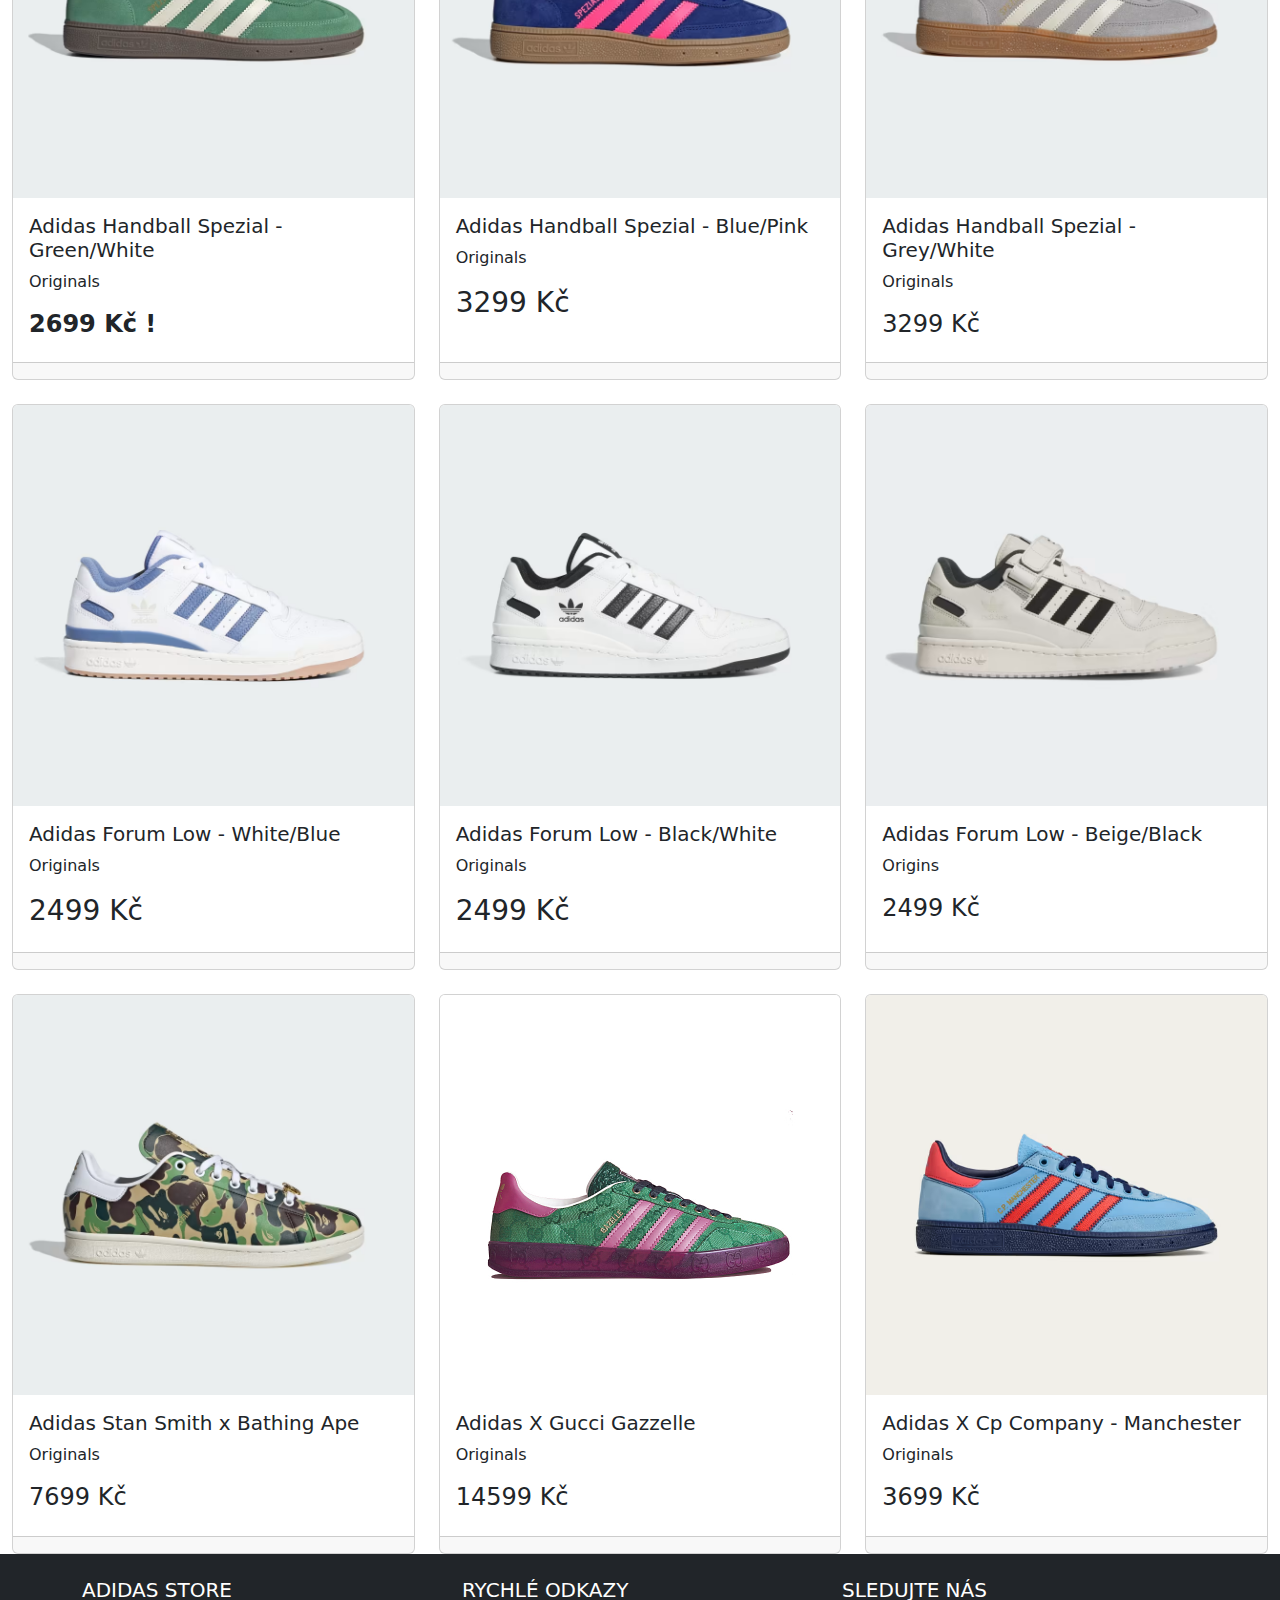
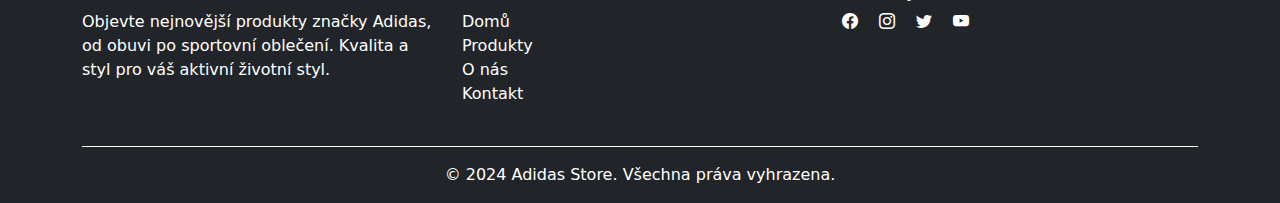
==== commit 8ff6b51d: "ctvrty commit" ====
--- a/03_bootstrap_and_vite/src/index.html
+++ b/03_bootstrap_and_vite/src/index.html
@@ -2,35 +2,138 @@
 <html lang="en">
 
 <head>
-    <meta charset="utf-8">
-    <meta name="viewport" content="width=device-width, initial-scale=1">
-    <title>Bootstrap demo</title>
-    <link href="https://cdn.jsdelivr.net/npm/bootstrap@5.3.3/dist/css/bootstrap.min.css" rel="stylesheet"
-        integrity="sha384-QWTKZyjpPEjISv5WaRU9OFeRpok6YctnYmDr5pNlyT2bRjXh0JMhjY6hW+ALEwIH" crossorigin="anonymous">
-    <script type="module" src="./js/main.js"></script> 
+  <meta charset="utf-8">
+  <meta name="viewport" content="width=device-width, initial-scale=1">
+  <title>Bootstrap demo</title>
+  <link href="https://cdn.jsdelivr.net/npm/bootstrap@5.3.3/dist/css/bootstrap.min.css" rel="stylesheet"
+    integrity="sha384-QWTKZyjpPEjISv5WaRU9OFeRpok6YctnYmDr5pNlyT2bRjXh0JMhjY6hW+ALEwIH" crossorigin="anonymous">
+  <script type="module" src="./js/main.js"></script>
 </head>
+
 <body>
 
-<nav class="navbar navbar-expand-lg navbar-dark bg-dark">
+
+  <nav class="navbar navbar-expand-lg navbar-dark bg-dark">
     <div class="container">
       <a class="navbar-brand" href="#">
         <img src="images/DALL·E 2024-12-05 08.15.21 - Minimalistic 20x20 pixel logo for a sneaker resale website. The design features a stylized sneaker outline in white with clean, modern lines on a blac.webp" alt="Logo" width="30" height="30" class="d-inline-block align-text-top">
         Sneaker Resale
       </a>
-      <button class="navbar-toggler" type="button" data-bs-toggle="collapse" data-bs-target="#navbarNav" aria-controls="navbarNav" aria-expanded="false" aria-label="Toggle navigation">
+      <button class="navbar-toggler" type="button" data-bs-toggle="collapse" data-bs-target="#navbarNav"
+        aria-controls="navbarNav" aria-expanded="false" aria-label="Toggle navigation">
         <span class="navbar-toggler-icon"></span>
       </button>
       <div class="collapse navbar-collapse" id="navbarNav">
         <ul class="navbar-nav me-auto mb-2 mb-lg-0">
           <li class="nav-item">
-           
+
+          </li>
         </ul>
-       
-        <form class="d-flex me-3" role="search">
-          <input class="form-control me-2" type="search" placeholder="Search" aria-label="Search">
-          <button class="btn btn-outline-light" type="submit">Search</button>
+
+
+        <form class="d-flex align-items-center me-3" role="filter">
+          <div class="dropdown me-3">
+            <button class="btn btn-outline-light dropdown-toggle" type="button" id="colorDropdown"
+              data-bs-toggle="dropdown" aria-expanded="false">
+              Barva
+            </button>
+            <ul class="dropdown-menu" aria-labelledby="colorDropdown">
+              <li>
+                <div class="form-check">
+                  <input type="checkbox" class="form-check-input" id="colorBlack">
+                  <label class="form-check-label" for="colorBlack">Černá</label>
+                </div>
+              </li>
+              <li>
+                <div class="form-check">
+                  <input type="checkbox" class="form-check-input" id="colorWhite">
+                  <label class="form-check-label" for="colorWhite">Bílá</label>
+                </div>
+              </li>
+              <li>
+                <div class="form-check">
+                  <input type="checkbox" class="form-check-input" id="colorRed">
+                  <label class="form-check-label" for="colorRed">Červená</label>
+                </div>
+              </li>
+              <li>
+                <div class="form-check">
+                  <input type="checkbox" class="form-check-input" id="colorBlue">
+                  <label class="form-check-label" for="colorBlue">Modrá</label>
+                </div>
+              </li>
+            </ul>
+          </div>
+
+          <div class="dropdown me-3">
+            <button class="btn btn-outline-light dropdown-toggle" type="button" id="sizeDropdown"
+              data-bs-toggle="dropdown" aria-expanded="false">
+              Velikost
+            </button>
+            <ul class="dropdown-menu" aria-labelledby="sizeDropdown">
+              <li>
+                <div class="form-check">
+                  <input type="checkbox" class="form-check-input" id="size36">
+                  <label class="form-check-label" for="size36">36</label>
+                </div>
+              </li>
+              <li>
+                <div class="form-check">
+                  <input type="checkbox" class="form-check-input" id="size37">
+                  <label class="form-check-label" for="size37">37</label>
+                </div>
+              </li>
+              <li>
+                <div class="form-check">
+                  <input type="checkbox" class="form-check-input" id="size38">
+                  <label class="form-check-label" for="size38">38</label>
+                </div>
+              </li>
+              <li>
+                <div class="form-check">
+                  <input type="checkbox" class="form-check-input" id="size39">
+                  <label class="form-check-label" for="size39">39</label>
+                </div>
+              </li>
+            </ul>
+          </div>
+
+          <div class="dropdown me-3">
+            <button class="btn btn-outline-light dropdown-toggle" type="button" id="priceDropdown"
+              data-bs-toggle="dropdown" aria-expanded="false">
+              Cena
+            </button>
+            <ul class="dropdown-menu" aria-labelledby="priceDropdown">
+              <li>
+                <div class="form-check">
+                  <input type="checkbox" class="form-check-input" id="priceLow">
+                  <label class="form-check-label" for="priceLow">Do 1000 Kč</label>
+                </div>
+              </li>
+              <li>
+                <div class="form-check">
+                  <input type="checkbox" class="form-check-input" id="priceMedium">
+                  <label class="form-check-label" for="priceMedium">1000 - 2000 Kč</label>
+                </div>
+              </li>
+              <li>
+                <div class="form-check">
+                  <input type="checkbox" class="form-check-input" id="priceHigh">
+                  <label class="form-check-label" for="priceHigh">2000 - 3000 Kč</label>
+                </div>
+              </li>
+              <li>
+                <div class="form-check">
+                  <input type="checkbox" class="form-check-input" id="priceExtraHigh">
+                  <label class="form-check-label" for="priceExtraHigh">Nad 3000 Kč</label>
+                </div>
+              </li>
+            </ul>
+          </div>
+
+          <button class="btn btn-outline-light" type="submit">Filtrovat</button>
         </form>
-        
+
         <a href="#" class="btn btn-outline-light position-relative">
           <i class="bi bi-cart"></i>
           <span class="position-absolute top-0 start-100 translate-middle badge rounded-pill bg-danger">
@@ -41,279 +144,289 @@
       </div>
     </div>
   </nav>
-  
- 
+
+  <script src="https://cdn.jsdelivr.net/npm/@popperjs/core@2.11.6/dist/umd/popper.min.js"></script>
+  <script src="https://cdn.jsdelivr.net/npm/bootstrap@5.3.0-alpha1/dist/js/bootstrap.min.js"></script>
+
+
+
+
+
+
+
   <div class="container mt-5">
-    <h1>Welcome to Sneaker Resale</h1>
-    <p>Your one-stop shop for premium sneakers.</p>
+    <h1>Sneaker Resale</h1>
+    <p>Prémiové tenisky? Jedině u nás!</p>
   </div>
-   
-
-    <div class="container-fluid">
-        <div class="row row-cols-1 row-cols-md-3 g-4">
-            <div class="col mt-5">
-              <div class="card h-100">
-                <img src="images/Boty_Campus_00s_zelena_H03472_01_standard.avif" class="card-img-top" alt="...">
-                <div class="card-body">
-                  <h5 class="card-title">Adidas Campus - Green</h5>
-                  <p class="card-text">Originals</p>
-                  <h4>3399 Kč</h4>
-                </div>
-                <div class="card-footer">
-                  <small class="text-body-secondary"></small>
-                </div>
-              </div>
-            </div>
-            <div class="col mt-5">
-              <div class="card h-100">
-                <img src="images/Boty_Campus_00s_seda_HQ8707_01_standard.avif" class="card-img-top" alt="...">
-                <div class="card-body">
-                  <h5 class="card-title">Adidas Campus - Grey</h5>
-                  <p class="card-text">Originals</p>
-                  <h4>3399 Kč</h4>
-                </div>
-                <div class="card-footer">
-                  <small class="text-body-secondary"></small>
-                </div>
-              </div>
-            </div>
-            <div class="col mt-5">
-              <div class="card h-100">
-                <img src="images/Boty_Campus_00s_cerna_ID3171_01_standard.avif" class="card-img-top" alt="...">
-                <div class="card-body">
-                  <h5 class="card-title">Adidas Campus - Black/Pink</h5>
-                  <p class="card-text">Originals</p>
-                  <h4>3399 Kč</h4>
-                </div>
-                <div class="card-footer">
-                  <small class="text-body-secondary"></small>
-                </div>
-              </div>
-            </div>
-          </div>
-          <div class="row row-cols-1 row-cols-md-3 g-4">
-            <div class="col mt-5">
-              <div class="card h-100">
-                <img src="images/Boty_Superstar_bila_EG4958_01_standard.avif" class="card-img-top" alt="...">
-                <div class="card-body">
-                  <h5 class="card-title">Adidas Superstar - White</h5>
-                  <p class="card-text">Originals</p>
-                  <h4>3099 Kč</h4>
-                </div>
-                <div class="card-footer">
-                  <small class="text-body-secondary"></small>
-                </div>
-              </div>
-            </div>
-            <div class="col mt-5">
-              <div class="card h-100">
-                <img src="images/Boty_Superstar_82_cerna_JI2026_01_standard.avif" class="card-img-top" alt="...">
-                <div class="card-body">
-                  <h5 class="card-title">Adidas Superstar - Black</h5>
-                  <p class="card-text">Originals</p>
-                  <h4>3099 Kč</h4>
-                </div>
-                <div class="card-footer">
-                  <small class="text-body-secondary"></small>
-                </div>
-              </div>
-            </div>
-            <div class="col mt-5">
-              <div class="card h-100">
-                <img src="images/Boty_Superstar_82_seda_IG9270_01_standard.avif" class="card-img-top" alt="...">
-                <div class="card-body">
-                  <h5 class="card-title">Adidas Superstar - Grey</h5>
-                  <p class="card-text">Originals</p>
-                  <h4>3099 Kč</h4>
-                  
-                </div>
-                <div class="card-footer">
-                  <small class="text-body-secondary"></small>
-                </div>
-              </div>
-            </div>
-          </div>
-          <div class="row row-cols-1 row-cols-md-3 g-4">
-            <div class="col mt-5">
-              <div class="card h-100">
-                <img src="images/Boty_Handball_Spezial_zelena_IG6192_01_standard.avif" class="card-img-top" alt="...">
-                <div class="card-body">
-                  <h5 class="card-title">Adidas Handball Spezial - Green/White</h5>
-                  <p class="card-text">Originals</p>
-                  <h4><b>2699 Kč !</b></h4>
-                  
-                </div>
-                <div class="card-footer">
-                  <small class="text-body-secondary"></small>
-                </div>
-              </div>
-            </div>
-            <div class="col mt-5">
-              <div class="card h-100">
-                <img src="images/Boty_Handball_Spezial_modra_IH5373_01_standard.avif" class="card-img-top" alt="...">
-                <div class="card-body">
-                  <h5 class="card-title">Adidas Handball Spezial - Blue/Pink</h5>
-                  <p class="card-text">Originals</p>
-                  <h3>3299 Kč</h3>
-                  
-                </div>
-                <div class="card-footer">
-                  <small class="text-body-secondary"></small>
-                </div>
-              </div>
-            </div>
-            <div class="col mt-5">
-              <div class="card h-100">
-                <img src="images/Boty_Handball_Spezial_seda_IF7086_01_standard.avif" class="card-img-top" alt="...">
-                <div class="card-body">
-                  <h5 class="card-title">Adidas Handball Spezial - Grey/White</h5>
-                  <p class="card-text">Originals</p>
-                  <h4>3299 Kč</h4>
-                  
-                </div>
-                <div class="card-footer">
-                  <small class="text-body-secondary"></small>
-                </div>
-              </div>
-            </div>
-          </div>
-          <div class="row row-cols-1 row-cols-md-3 g-4">
-            <div class="col mt-5">
-              <div class="card h-100">
-                <img src="images/Boty_Forum_Low_CL_bila_IH7821_01_standard.avif" class="card-img-top" alt="...">
-                <div class="card-body">
-                  <h5 class="card-title">Adidas Forum Low - White/Blue</h5>
-                  <p class="card-text">Originals</p>
-                  <h3>2499 Kč</h3>
-                </div>
-                <div class="card-footer">
-                  <small class="text-body-secondary"></small>
-                </div>
-              </div>
-            </div>
-            <div class="col mt-5">
-              <div class="card h-100">
-                <img src="images/Boty_Forum_Low_CL_bila_IH7830_01_standard.avif" class="card-img-top" alt="...">
-                <div class="card-body">
-                  <h5 class="card-title">Adidas Forum Low - Black/White</h5>
-                  <p class="card-text">Originals</p>
-                  <h3>2499 Kč</h3>
-                </div>
-                <div class="card-footer">
-                  <small class="text-body-secondary"></small>
-                </div>
-              </div>
-            </div>
-            <div class="col mt-5">
-              <div class="card h-100">
-                <img src="images/Boty_Forum_Low_seda_IE7217_01_standard.avif" class="card-img-top" alt="...">
-                <div class="card-body">
-                  <h5 class="card-title">Adidas Forum Low - Beige/Black</h5>
-                  <p class="card-text">Origins</p>
-                  <h4>2499 Kč</h4>
-
-                </div>
-                <div class="card-footer">
-                  <small class="text-body-secondary"></small>
-                </div>
-              </div>
-            </div>
-          </div>
-          <div class="row row-cols-1 row-cols-md-3 g-4">
-            <div class="col mt-5">
-              <div class="card h-100">
-                <img src="images/Stan_Smith_x_Bape_Shoes_Green_IG8949_01_standard.avif" class="card-img-top" alt="...">
-                <div class="card-body">
-                  <h5 class="card-title">Adidas Stan Smith x Bathing Ape</h5>
-                  <p class="card-text">Originals</p>
-                  <h4>7699 Kč</h4>
-                  
-                </div>
-                <div class="card-footer">
-                  <small class="text-body-secondary"></small>
-                </div>
-              </div>
-            </div>
-            <div class="col mt-5">
-              <div class="card h-100">
-                <img src="images/adidas-x-gucci-gazelle-gg-monogram-s-ie4795.jpg" class="card-img-top" alt="...">
-                <div class="card-body">
-                  <h5 class="card-title">Adidas X Gucci Gazzelle </h5>
-                  <p class="card-text">Originals</p>
-                  <h4>14599 Kč</h4>
-                  
-                </div>
-                <div class="card-footer">
-                  <small class="text-body-secondary">   </small>
-                </div>
-              </div>
-            </div>
-            <div class="col mt-5">
-              <div class="card h-100">
-                <img src="images/Boty_CP_Manchester_SPZL_modra_IH3312_01_00_standard.avif" class="card-img-top" alt="...">
-                <div class="card-body">
-                  <h5 class="card-title">Adidas X Cp Company - Manchester</h5>
-                  <p>Originals</p>
-                  <h4 class="card-text">3699 Kč</h4>
-                  
-                </div>
-                <div class="card-footer">
-                  <small class="text-body-secondary"></small>
-                </div>
-              </div>
-            </div>
-          </div>
-        </div>
-      
-        
-
-           <footer class="bg-dark text-white pt-4">
-          <div class="container">
-            <div class="row">
-                      
-              <div class="col-md-4 mb-4">
-                <h5 class="text-uppercase">Adidas Store</h5>
-                <p>
-                  Objevte nejnovější produkty značky Adidas, od obuvi po sportovní oblečení. 
-                  Kvalita a styl pro váš aktivní životní styl.
-                </p>
-              </div>
-        
-              <div class="col-md-4 mb-4">
-                <h5 class="text-uppercase">Rychlé odkazy</h5>
-                <ul class="list-unstyled">
-                  <li><a href="#" class="text-white text-decoration-none">Domů</a></li>
-                  <li><a href="#" class="text-white text-decoration-none">Produkty</a></li>
-                  <li><a href="#" class="text-white text-decoration-none">O nás</a></li>
-                  <li><a href="#" class="text-white text-decoration-none">Kontakt</a></li>
-                </ul>
-              </div>
-        
-              <div class="col-md-4 mb-4">
-                <h5 class="text-uppercase">Sledujte nás</h5>
-                <div>
-                  <a href="https://www.facebook.com/adidasoriginals/?locale=cs_CZ" class="text-white text-decoration-none me-3">
-                    <i class="bi bi-facebook"></i>
-                  </a>
-                  <a href="https://www.instagram.com/adidasoriginals/" class="text-white text-decoration-none me-3">
-                    <i class="bi bi-instagram"></i>
-                  </a>
-                  <a href="https://x.com/adidasoriginals?lang=cs" class="text-white text-decoration-none me-3">
-                    <i class="bi bi-twitter"></i>
-                  </a>
-                  <a href="https://www.youtube.com/adidasoriginals" class="text-white text-decoration-none">
-                    <i class="bi bi-youtube"></i>
-                  </a>
-                </div>
-              </div>
-            </div>
-            <div class="text-center py-3 border-top border-light">
-              <p class="mb-0">&copy; 2024 Adidas Store. Všechna práva vyhrazena.</p>
-            </div>
-          </div>
-        </footer>
-        
-        <link href="https://cdn.jsdelivr.net/npm/bootstrap-icons/font/bootstrap-icons.css" rel="stylesheet">
-    
+
+
+  <div class="container-fluid">
+    <div class="row row-cols-1 row-cols-md-3 g-4">
+      <div class="col mt-5">
+        <div class="card h-100">
+          <img src="images/Boty_Campus_00s_zelena_H03472_01_standard.avif" class="card-img-top" alt="...">
+          <div class="card-body">
+            <h5 class="card-title">Adidas Campus - Green</h5>
+            <p class="card-text">Originals</p>
+            <h4>3399 Kč</h4>
+          </div>
+          <div class="card-footer">
+            <small class="text-body-secondary"></small>
+          </div>
+        </div>
+      </div>
+      <div class="col mt-5">
+        <div class="card h-100">
+          <img src="images/Boty_Campus_00s_seda_HQ8707_01_standard.avif" class="card-img-top" alt="...">
+          <div class="card-body">
+            <h5 class="card-title">Adidas Campus - Grey</h5>
+            <p class="card-text">Originals</p>
+            <h4>3399 Kč</h4>
+          </div>
+          <div class="card-footer">
+            <small class="text-body-secondary"></small>
+          </div>
+        </div>
+      </div>
+      <div class="col mt-5">
+        <div class="card h-100">
+          <img src="images/Boty_Campus_00s_cerna_ID3171_01_standard.avif" class="card-img-top" alt="...">
+          <div class="card-body">
+            <h5 class="card-title">Adidas Campus - Black/Pink</h5>
+            <p class="card-text">Originals</p>
+            <h4>3399 Kč</h4>
+          </div>
+          <div class="card-footer">
+            <small class="text-body-secondary"></small>
+          </div>
+        </div>
+      </div>
+    </div>
+    <div class="row row-cols-1 row-cols-md-3 g-4">
+      <div class="col mt-5">
+        <div class="card h-100">
+          <img src="images/Boty_Superstar_bila_EG4958_01_standard.avif" class="card-img-top" alt="...">
+          <div class="card-body">
+            <h5 class="card-title">Adidas Superstar - White</h5>
+            <p class="card-text">Originals</p>
+            <h4>3099 Kč</h4>
+          </div>
+          <div class="card-footer">
+            <small class="text-body-secondary"></small>
+          </div>
+        </div>
+      </div>
+      <div class="col mt-5">
+        <div class="card h-100">
+          <img src="images/Boty_Superstar_82_cerna_JI2026_01_standard.avif" class="card-img-top" alt="...">
+          <div class="card-body">
+            <h5 class="card-title">Adidas Superstar - Black</h5>
+            <p class="card-text">Originals</p>
+            <h4>3099 Kč</h4>
+          </div>
+          <div class="card-footer">
+            <small class="text-body-secondary"></small>
+          </div>
+        </div>
+      </div>
+      <div class="col mt-5">
+        <div class="card h-100">
+          <img src="images/Boty_Superstar_82_seda_IG9270_01_standard.avif" class="card-img-top" alt="...">
+          <div class="card-body">
+            <h5 class="card-title">Adidas Superstar - Grey</h5>
+            <p class="card-text">Originals</p>
+            <h4>3099 Kč</h4>
+
+          </div>
+          <div class="card-footer">
+            <small class="text-body-secondary"></small>
+          </div>
+        </div>
+      </div>
+    </div>
+    <div class="row row-cols-1 row-cols-md-3 g-4">
+      <div class="col mt-5">
+        <div class="card h-100">
+          <img src="images/Boty_Handball_Spezial_zelena_IG6192_01_standard.avif" class="card-img-top" alt="...">
+          <div class="card-body">
+            <h5 class="card-title">Adidas Handball Spezial - Green/White</h5>
+            <p class="card-text">Originals</p>
+            <h4><b>2699 Kč !</b></h4>
+
+          </div>
+          <div class="card-footer">
+            <small class="text-body-secondary"></small>
+          </div>
+        </div>
+      </div>
+      <div class="col mt-5">
+        <div class="card h-100">
+          <img src="images/Boty_Handball_Spezial_modra_IH5373_01_standard.avif" class="card-img-top" alt="...">
+          <div class="card-body">
+            <h5 class="card-title">Adidas Handball Spezial - Blue/Pink</h5>
+            <p class="card-text">Originals</p>
+            <h3>3299 Kč</h3>
+
+          </div>
+          <div class="card-footer">
+            <small class="text-body-secondary"></small>
+          </div>
+        </div>
+      </div>
+      <div class="col mt-5">
+        <div class="card h-100">
+          <img src="images/Boty_Handball_Spezial_seda_IF7086_01_standard.avif" class="card-img-top" alt="...">
+          <div class="card-body">
+            <h5 class="card-title">Adidas Handball Spezial - Grey/White</h5>
+            <p class="card-text">Originals</p>
+            <h4>3299 Kč</h4>
+
+          </div>
+          <div class="card-footer">
+            <small class="text-body-secondary"></small>
+          </div>
+        </div>
+      </div>
+    </div>
+    <div class="row row-cols-1 row-cols-md-3 g-4">
+      <div class="col mt-5">
+        <div class="card h-100">
+          <img src="images/Boty_Forum_Low_CL_bila_IH7821_01_standard.avif" class="card-img-top" alt="...">
+          <div class="card-body">
+            <h5 class="card-title">Adidas Forum Low - White/Blue</h5>
+            <p class="card-text">Originals</p>
+            <h3>2499 Kč</h3>
+          </div>
+          <div class="card-footer">
+            <small class="text-body-secondary"></small>
+          </div>
+        </div>
+      </div>
+      <div class="col mt-5">
+        <div class="card h-100">
+          <img src="images/Boty_Forum_Low_CL_bila_IH7830_01_standard.avif" class="card-img-top" alt="...">
+          <div class="card-body">
+            <h5 class="card-title">Adidas Forum Low - Black/White</h5>
+            <p class="card-text">Originals</p>
+            <h3>2499 Kč</h3>
+          </div>
+          <div class="card-footer">
+            <small class="text-body-secondary"></small>
+          </div>
+        </div>
+      </div>
+      <div class="col mt-5">
+        <div class="card h-100">
+          <img src="images/Boty_Forum_Low_seda_IE7217_01_standard.avif" class="card-img-top" alt="...">
+          <div class="card-body">
+            <h5 class="card-title">Adidas Forum Low - Beige/Black</h5>
+            <p class="card-text">Origins</p>
+            <h4>2499 Kč</h4>
+
+          </div>
+          <div class="card-footer">
+            <small class="text-body-secondary"></small>
+          </div>
+        </div>
+      </div>
+    </div>
+    <div class="row row-cols-1 row-cols-md-3 g-4">
+      <div class="col mt-5">
+        <div class="card h-100">
+          <img src="images/Stan_Smith_x_Bape_Shoes_Green_IG8949_01_standard.avif" class="card-img-top" alt="...">
+          <div class="card-body">
+            <h5 class="card-title">Adidas Stan Smith x Bathing Ape</h5>
+            <p class="card-text">Originals</p>
+            <h4>7699 Kč</h4>
+
+          </div>
+          <div class="card-footer">
+            <small class="text-body-secondary"></small>
+          </div>
+        </div>
+      </div>
+      <div class="col mt-5">
+        <div class="card h-100">
+          <img src="images/adidas-x-gucci-gazelle-gg-monogram-s-ie4795.jpg" class="card-img-top" alt="...">
+          <div class="card-body">
+            <h5 class="card-title">Adidas X Gucci Gazzelle </h5>
+            <p class="card-text">Originals</p>
+            <h4>14599 Kč</h4>
+
+          </div>
+          <div class="card-footer">
+            <small class="text-body-secondary"> </small>
+          </div>
+        </div>
+      </div>
+      <div class="col mt-5">
+        <div class="card h-100">
+          <img src="images/Boty_CP_Manchester_SPZL_modra_IH3312_01_00_standard.avif" class="card-img-top" alt="...">
+          <div class="card-body">
+            <h5 class="card-title">Adidas X Cp Company - Manchester</h5>
+            <p>Originals</p>
+            <h4 class="card-text">3699 Kč</h4>
+
+          </div>
+          <div class="card-footer">
+            <small class="text-body-secondary"></small>
+          </div>
+        </div>
+      </div>
+    </div>
+  </div>
+
+
+
+  <footer class="bg-dark text-white pt-4">
+    <div class="container">
+      <div class="row">
+
+        <div class="col-md-4 mb-4">
+          <h5 class="text-uppercase">Adidas Store</h5>
+          <p>
+            Objevte nejnovější produkty značky Adidas, od obuvi po sportovní oblečení.
+            Kvalita a styl pro váš aktivní životní styl.
+          </p>
+        </div>
+
+        <div class="col-md-4 mb-4">
+          <h5 class="text-uppercase">Rychlé odkazy</h5>
+          <ul class="list-unstyled">
+            <li><a href="#" class="text-white text-decoration-none">Domů</a></li>
+            <li><a href="#" class="text-white text-decoration-none">Produkty</a></li>
+            <li><a href="#" class="text-white text-decoration-none">O nás</a></li>
+            <li><a href="#" class="text-white text-decoration-none">Kontakt</a></li>
+          </ul>
+        </div>
+
+        <div class="col-md-4 mb-4">
+          <h5 class="text-uppercase">Sledujte nás</h5>
+          <div>
+            <a href="https://www.facebook.com/adidasoriginals/?locale=cs_CZ"
+              class="text-white text-decoration-none me-3">
+              <i class="bi bi-facebook"></i>
+            </a>
+            <a href="https://www.instagram.com/adidasoriginals/" class="text-white text-decoration-none me-3">
+              <i class="bi bi-instagram"></i>
+            </a>
+            <a href="https://x.com/adidasoriginals?lang=cs" class="text-white text-decoration-none me-3">
+              <i class="bi bi-twitter"></i>
+            </a>
+            <a href="https://www.youtube.com/adidasoriginals" class="text-white text-decoration-none">
+              <i class="bi bi-youtube"></i>
+            </a>
+          </div>
+        </div>
+      </div>
+      <div class="text-center py-3 border-top border-light">
+        <p class="mb-0">&copy; 2024 Adidas Store. Všechna práva vyhrazena.</p>
+      </div>
+    </div>
+  </footer>
+
+  <link href="https://cdn.jsdelivr.net/npm/bootstrap-icons/font/bootstrap-icons.css" rel="stylesheet">
+
 </body>
-</html>
+
+</html>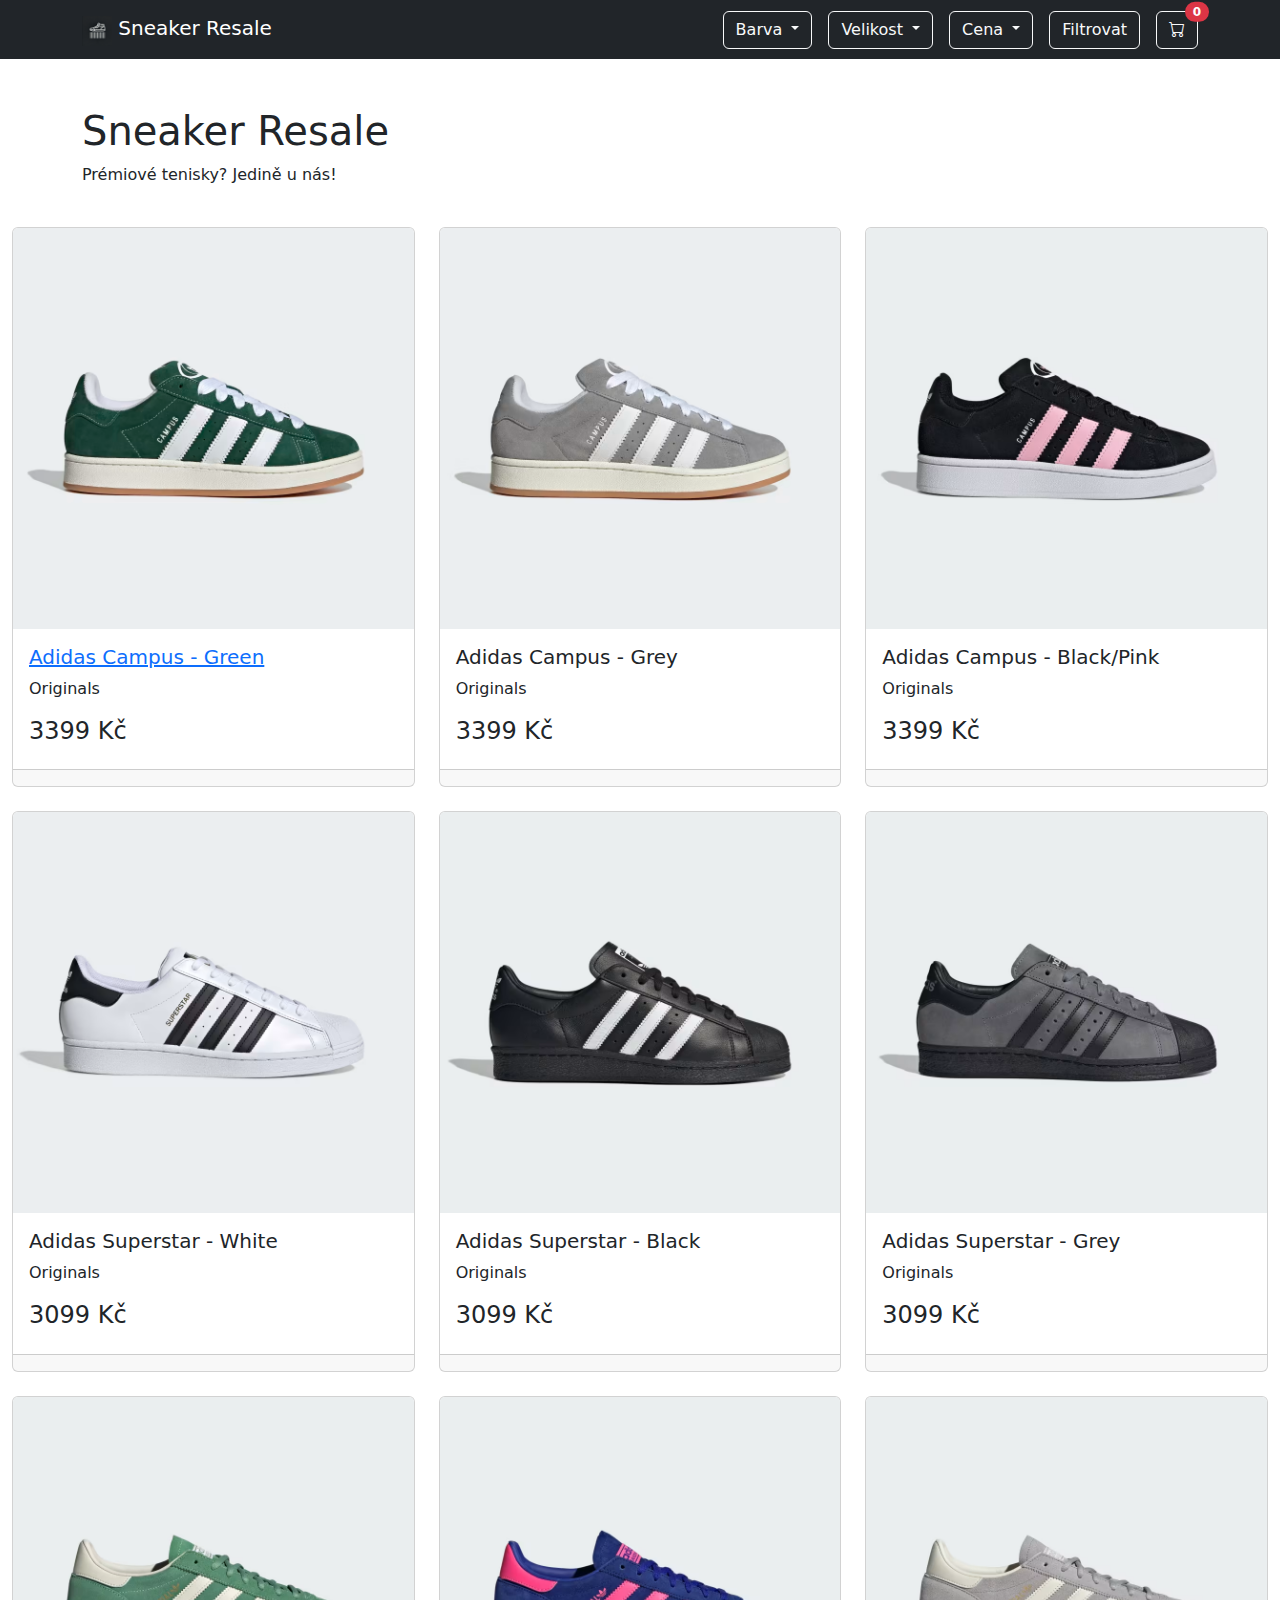
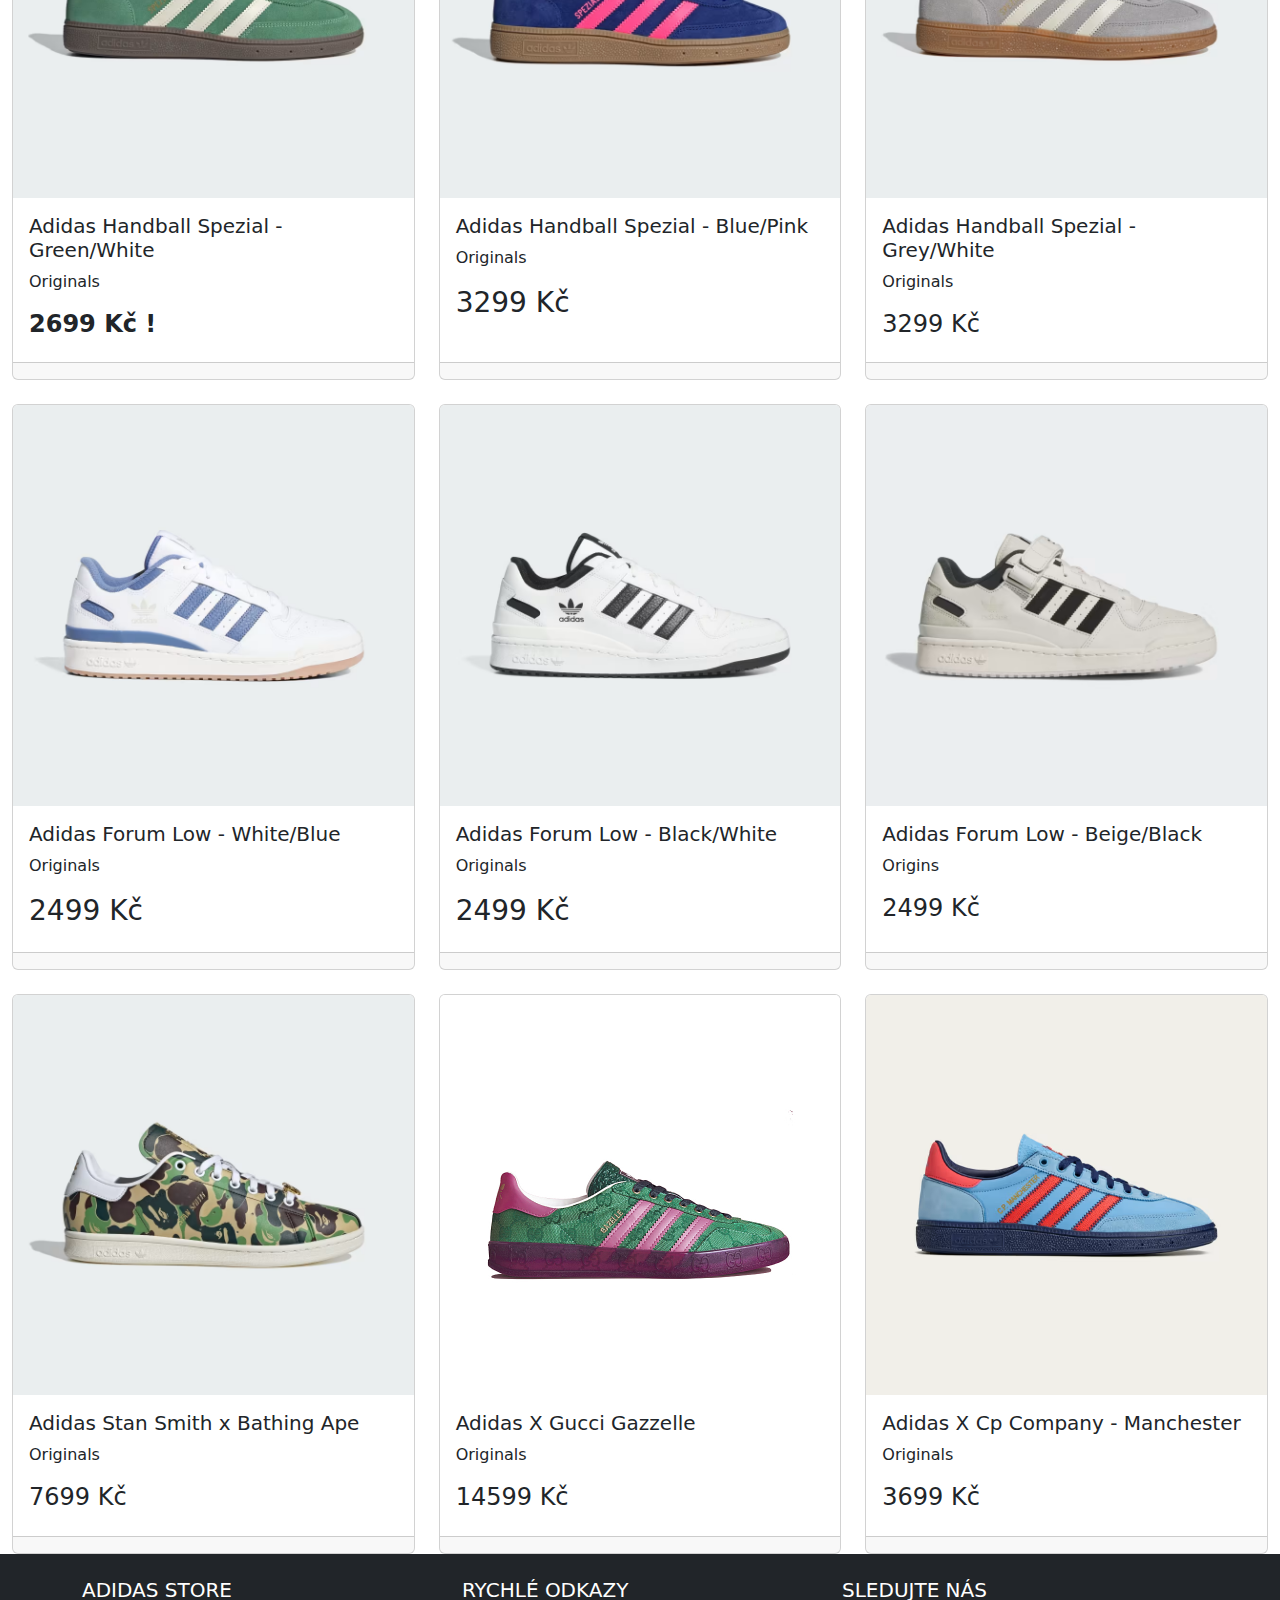
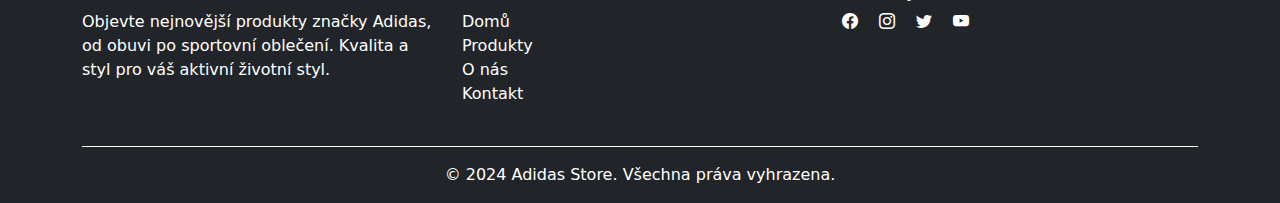
==== commit 97d51136: "commit pet" ====
--- a/03_bootstrap_and_vite/src/index.html
+++ b/03_bootstrap_and_vite/src/index.html
@@ -164,9 +164,10 @@
     <div class="row row-cols-1 row-cols-md-3 g-4">
       <div class="col mt-5">
         <div class="card h-100">
-          <img src="images/Boty_Campus_00s_zelena_H03472_01_standard.avif" class="card-img-top" alt="...">
-          <div class="card-body">
-            <h5 class="card-title">Adidas Campus - Green</h5>
+          <img src="images/Boty_Campus_00s_zelena_H03472_01_standard.avif" class="card-img-top" href="campus.green.html">
+          <div class="card-body">
+            <a href="campus.green.html">
+            <h5 card-title>Adidas Campus - Green</h5></a>
             <p class="card-text">Originals</p>
             <h4>3399 Kč</h4>
           </div>
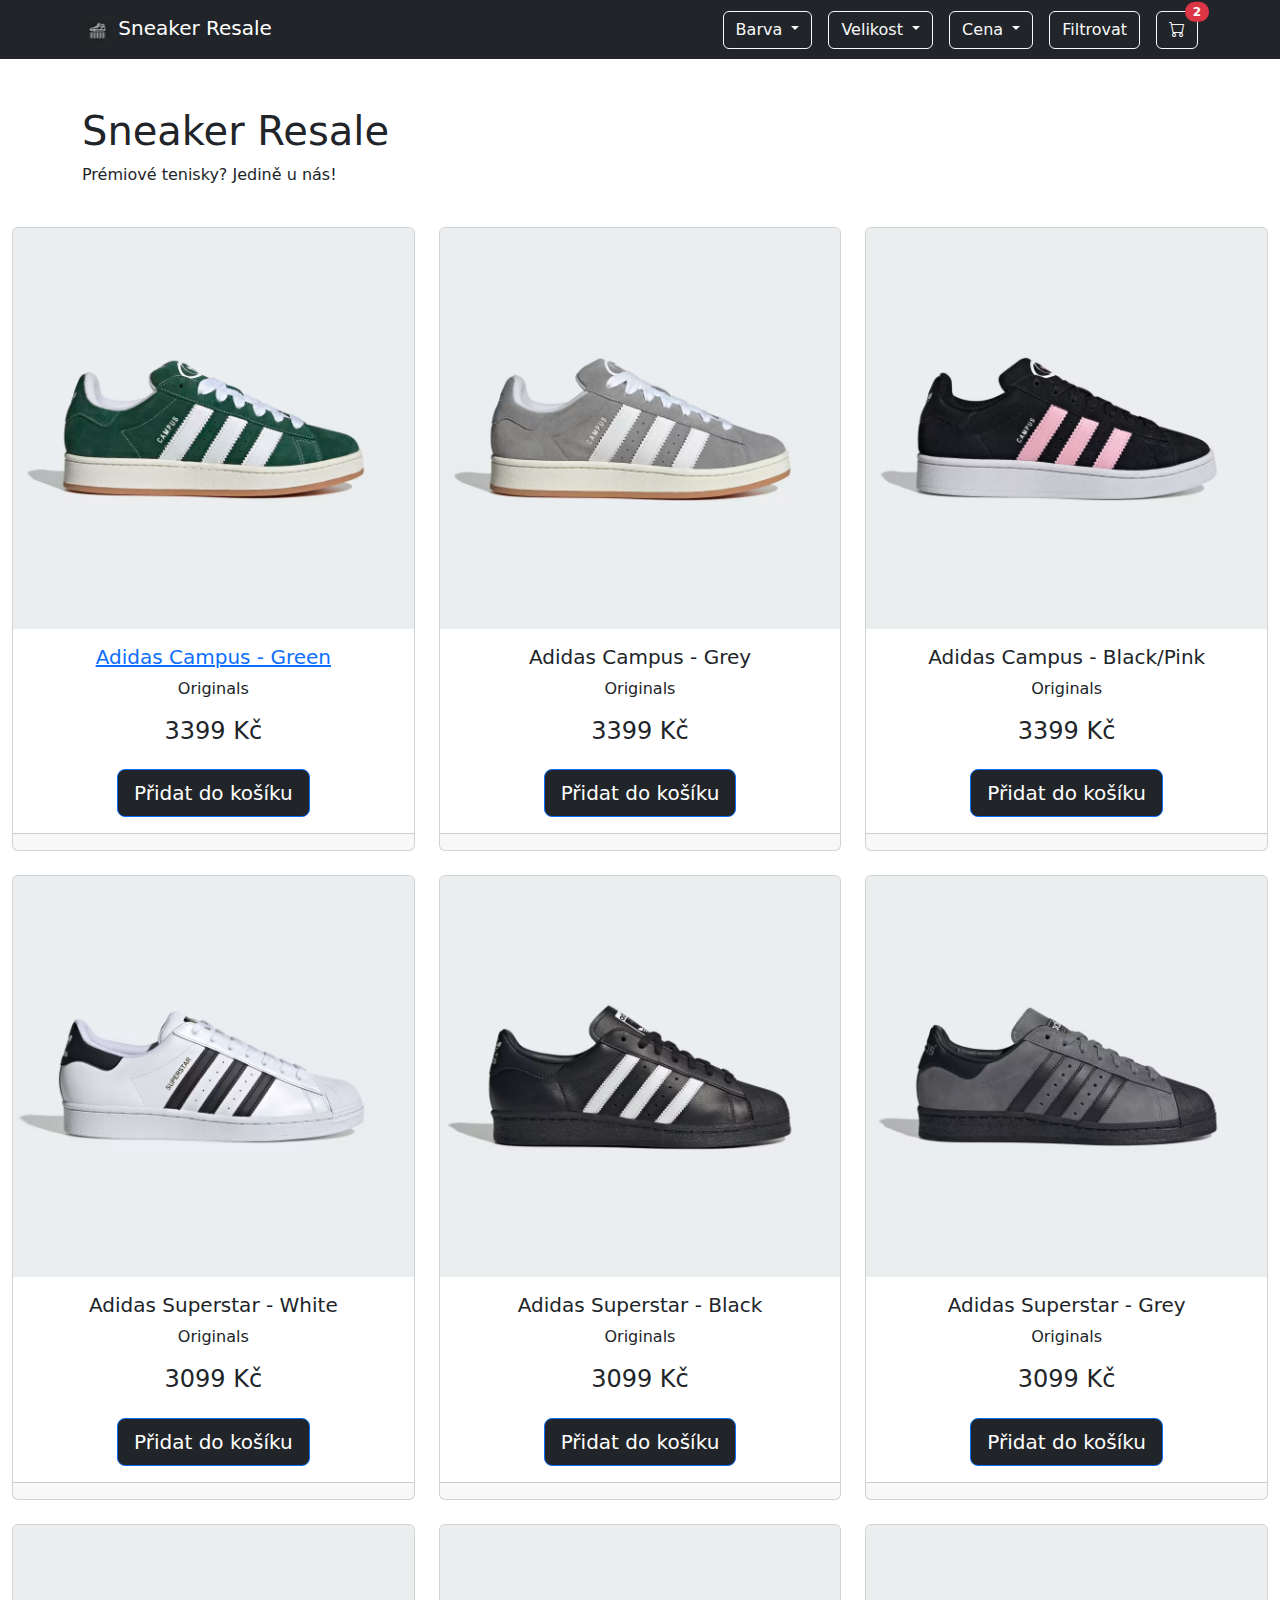
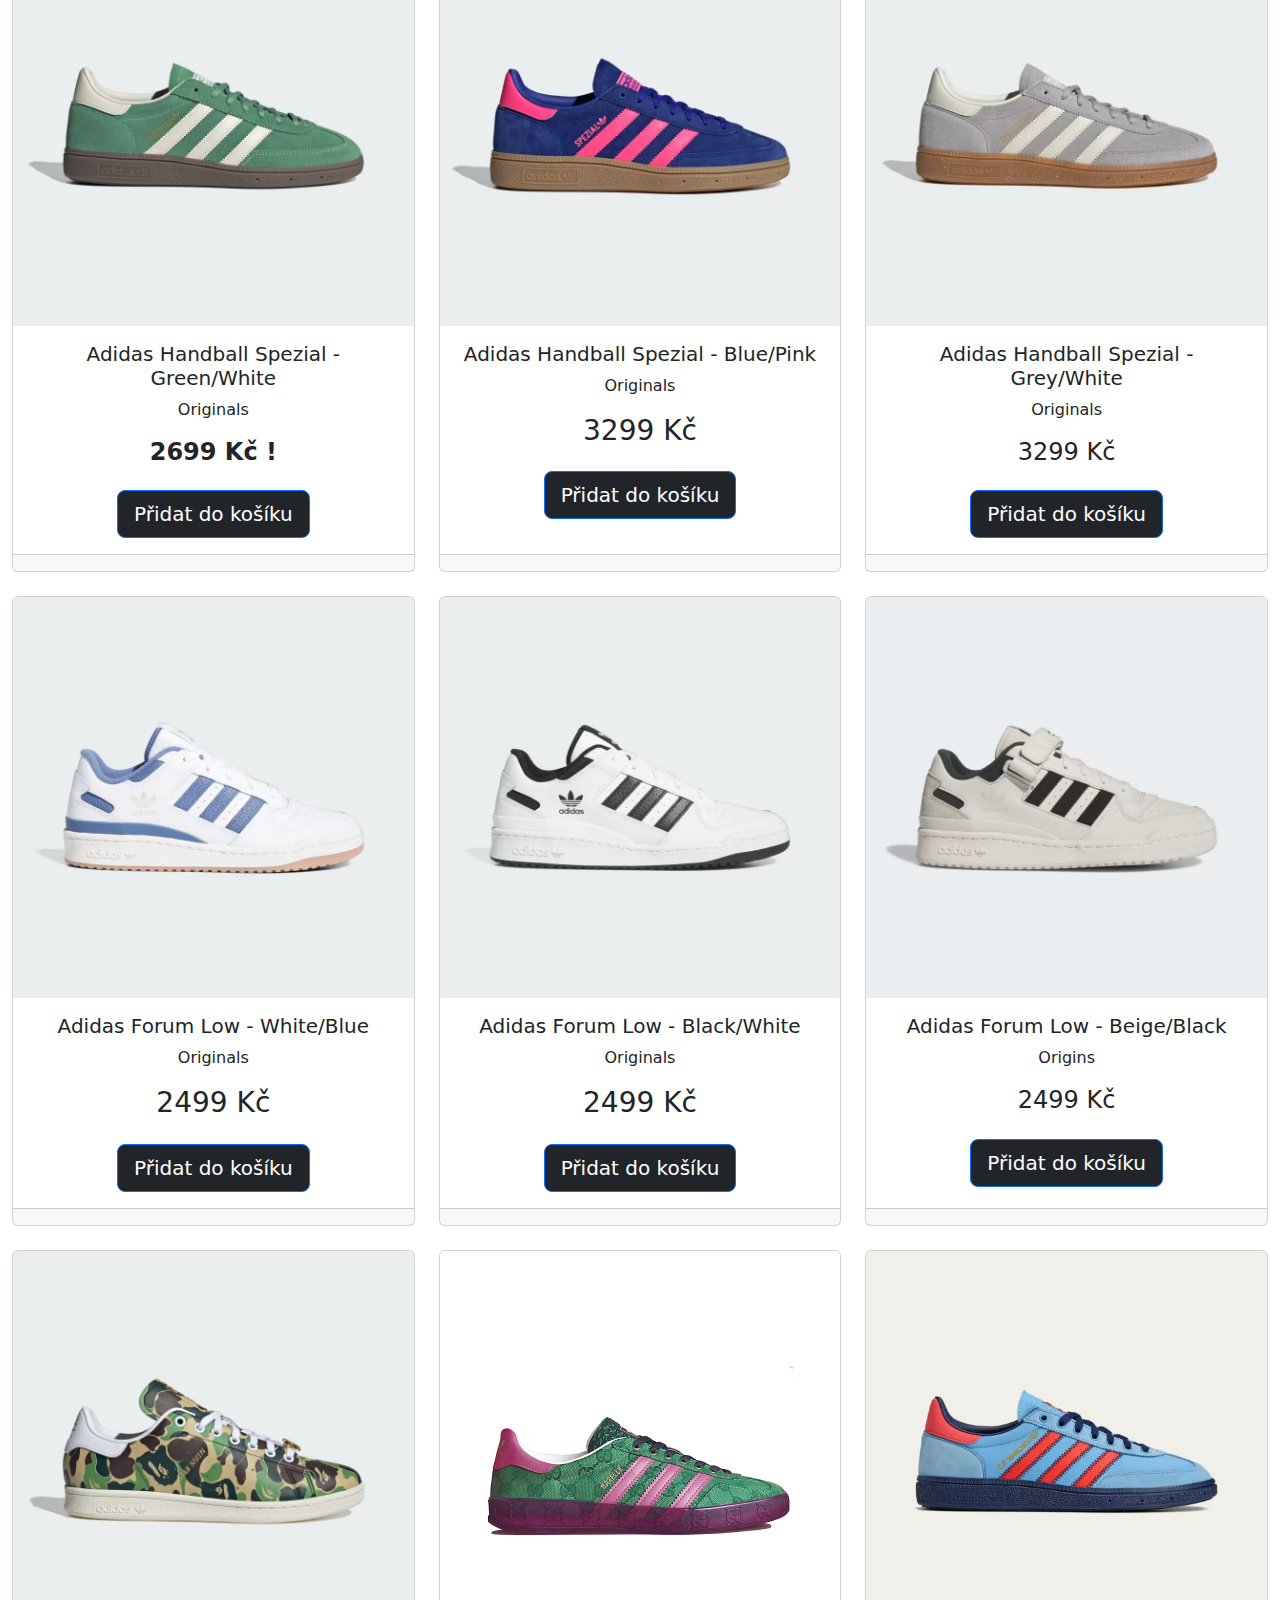
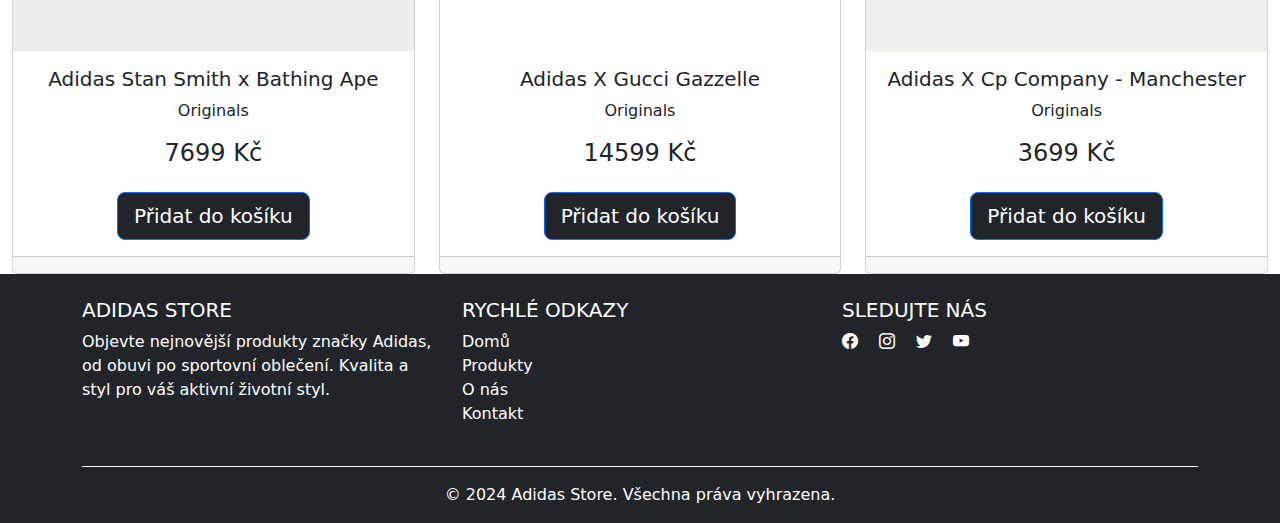
==== commit e21ad632: "commit deset" ====
--- a/03_bootstrap_and_vite/src/index.html
+++ b/03_bootstrap_and_vite/src/index.html
@@ -134,11 +134,29 @@
           <button class="btn btn-outline-light" type="submit">Filtrovat</button>
         </form>
 
-        <a href="#" class="btn btn-outline-light position-relative">
-          <i class="bi bi-cart"></i>
-          <span class="position-absolute top-0 start-100 translate-middle badge rounded-pill bg-danger">
-            0
+       
+            
             <span class="visually-hidden">unread messages</span>
+
+            <div class="nav-item dropdown">
+              <a href="#" class="btn btn-outline-light position-relative" data-bs-toggle="dropdown" aria-expanded="false">
+                <i class="bi bi-cart"></i>
+                <span class="position-absolute top-0 start-100 translate-middle badge rounded-pill bg-danger">
+                  2
+             
+                </span>
+              </a>
+              <ul class="dropdown-menu dropdown-menu-end" aria-labelledby="cartIcon">
+                <li><a class="dropdown-item" href="#">Adidas Handball Spezial - Green/White<i class="bi bi-trash ms-5 text-danger"></i></a></li>
+                <li><a class="dropdown-item" href="#">Adidas X Gucci Gazzelle<i class="bi bi-trash ms-5 text-danger"></i></a></li>
+                <li><hr class="dropdown-divider"></li>
+                <li><a class="dropdown-item" href="#">Přejít do košíku</a></li></ul></div>
+    
+    
+    
+    
+          </div>
+            
           </span>
         </a>
       </div>
@@ -161,7 +179,7 @@
 
 
   <div class="container-fluid">
-    <div class="row row-cols-1 row-cols-md-3 g-4">
+    <div class="row row-cols-1 row-cols-md-3 g-4 text-center">
       <div class="col mt-5">
         <div class="card h-100">
           <img src="images/Boty_Campus_00s_zelena_H03472_01_standard.avif" class="card-img-top" href="campus.green.html">
@@ -170,6 +188,9 @@
             <h5 card-title>Adidas Campus - Green</h5></a>
             <p class="card-text">Originals</p>
             <h4>3399 Kč</h4>
+            <div class="text-center mt-4">
+              <button class="btn btn-primary btn-lg bg-dark">Přidat do košíku</button>
+            </div>
           </div>
           <div class="card-footer">
             <small class="text-body-secondary"></small>
@@ -183,6 +204,9 @@
             <h5 class="card-title">Adidas Campus - Grey</h5>
             <p class="card-text">Originals</p>
             <h4>3399 Kč</h4>
+            <div class="text-center mt-4">
+              <button class="btn btn-primary btn-lg bg-dark">Přidat do košíku</button>
+            </div>
           </div>
           <div class="card-footer">
             <small class="text-body-secondary"></small>
@@ -196,14 +220,17 @@
             <h5 class="card-title">Adidas Campus - Black/Pink</h5>
             <p class="card-text">Originals</p>
             <h4>3399 Kč</h4>
-          </div>
-          <div class="card-footer">
-            <small class="text-body-secondary"></small>
-          </div>
-        </div>
-      </div>
-    </div>
-    <div class="row row-cols-1 row-cols-md-3 g-4">
+            <div class="text-center mt-4">
+              <button class="btn btn-primary btn-lg bg-dark">Přidat do košíku</button>
+            </div>
+          </div>
+          <div class="card-footer">
+            <small class="text-body-secondary"></small>
+          </div>
+        </div>
+      </div>
+    </div>
+    <div class="row row-cols-1 row-cols-md-3 g-4 text-center">
       <div class="col mt-5">
         <div class="card h-100">
           <img src="images/Boty_Superstar_bila_EG4958_01_standard.avif" class="card-img-top" alt="...">
@@ -211,6 +238,9 @@
             <h5 class="card-title">Adidas Superstar - White</h5>
             <p class="card-text">Originals</p>
             <h4>3099 Kč</h4>
+            <div class="text-center mt-4">
+              <button class="btn btn-primary btn-lg bg-dark">Přidat do košíku</button>
+            </div>
           </div>
           <div class="card-footer">
             <small class="text-body-secondary"></small>
@@ -224,6 +254,9 @@
             <h5 class="card-title">Adidas Superstar - Black</h5>
             <p class="card-text">Originals</p>
             <h4>3099 Kč</h4>
+            <div class="text-center mt-4">
+              <button class="btn btn-primary btn-lg bg-dark">Přidat do košíku</button>
+            </div>
           </div>
           <div class="card-footer">
             <small class="text-body-secondary"></small>
@@ -237,15 +270,18 @@
             <h5 class="card-title">Adidas Superstar - Grey</h5>
             <p class="card-text">Originals</p>
             <h4>3099 Kč</h4>
-
-          </div>
-          <div class="card-footer">
-            <small class="text-body-secondary"></small>
-          </div>
-        </div>
-      </div>
-    </div>
-    <div class="row row-cols-1 row-cols-md-3 g-4">
+            <div class="text-center mt-4">
+              <button class="btn btn-primary btn-lg bg-dark">Přidat do košíku</button>
+            </div>
+
+          </div>
+          <div class="card-footer">
+            <small class="text-body-secondary"></small>
+          </div>
+        </div>
+      </div>
+    </div>
+    <div class="row row-cols-1 row-cols-md-3 g-4 text-center">
       <div class="col mt-5">
         <div class="card h-100">
           <img src="images/Boty_Handball_Spezial_zelena_IG6192_01_standard.avif" class="card-img-top" alt="...">
@@ -253,6 +289,9 @@
             <h5 class="card-title">Adidas Handball Spezial - Green/White</h5>
             <p class="card-text">Originals</p>
             <h4><b>2699 Kč !</b></h4>
+            <div class="text-center mt-4">
+              <button class="btn btn-primary btn-lg bg-dark">Přidat do košíku</button>
+            </div>
 
           </div>
           <div class="card-footer">
@@ -267,6 +306,9 @@
             <h5 class="card-title">Adidas Handball Spezial - Blue/Pink</h5>
             <p class="card-text">Originals</p>
             <h3>3299 Kč</h3>
+            <div class="text-center mt-4">
+              <button class="btn btn-primary btn-lg bg-dark">Přidat do košíku</button>
+            </div>
 
           </div>
           <div class="card-footer">
@@ -281,15 +323,18 @@
             <h5 class="card-title">Adidas Handball Spezial - Grey/White</h5>
             <p class="card-text">Originals</p>
             <h4>3299 Kč</h4>
-
-          </div>
-          <div class="card-footer">
-            <small class="text-body-secondary"></small>
-          </div>
-        </div>
-      </div>
-    </div>
-    <div class="row row-cols-1 row-cols-md-3 g-4">
+            <div class="text-center mt-4">
+              <button class="btn btn-primary btn-lg bg-dark">Přidat do košíku</button>
+            </div>
+
+          </div>
+          <div class="card-footer">
+            <small class="text-body-secondary"></small>
+          </div>
+        </div>
+      </div>
+    </div>
+    <div class="row row-cols-1 row-cols-md-3 g-4 text-center">
       <div class="col mt-5">
         <div class="card h-100">
           <img src="images/Boty_Forum_Low_CL_bila_IH7821_01_standard.avif" class="card-img-top" alt="...">
@@ -297,6 +342,9 @@
             <h5 class="card-title">Adidas Forum Low - White/Blue</h5>
             <p class="card-text">Originals</p>
             <h3>2499 Kč</h3>
+            <div class="text-center mt-4">
+              <button class="btn btn-primary btn-lg bg-dark">Přidat do košíku</button>
+            </div>
           </div>
           <div class="card-footer">
             <small class="text-body-secondary"></small>
@@ -310,6 +358,9 @@
             <h5 class="card-title">Adidas Forum Low - Black/White</h5>
             <p class="card-text">Originals</p>
             <h3>2499 Kč</h3>
+            <div class="text-center mt-4">
+              <button class="btn btn-primary btn-lg bg-dark">Přidat do košíku</button>
+            </div>
           </div>
           <div class="card-footer">
             <small class="text-body-secondary"></small>
@@ -323,15 +374,18 @@
             <h5 class="card-title">Adidas Forum Low - Beige/Black</h5>
             <p class="card-text">Origins</p>
             <h4>2499 Kč</h4>
-
-          </div>
-          <div class="card-footer">
-            <small class="text-body-secondary"></small>
-          </div>
-        </div>
-      </div>
-    </div>
-    <div class="row row-cols-1 row-cols-md-3 g-4">
+            <div class="text-center mt-4">
+              <button class="btn btn-primary btn-lg bg-dark">Přidat do košíku</button>
+            </div>
+
+          </div>
+          <div class="card-footer">
+            <small class="text-body-secondary"></small>
+          </div>
+        </div>
+      </div>
+    </div>
+    <div class="row row-cols-1 row-cols-md-3 g-4 text-center">
       <div class="col mt-5">
         <div class="card h-100">
           <img src="images/Stan_Smith_x_Bape_Shoes_Green_IG8949_01_standard.avif" class="card-img-top" alt="...">
@@ -339,6 +393,9 @@
             <h5 class="card-title">Adidas Stan Smith x Bathing Ape</h5>
             <p class="card-text">Originals</p>
             <h4>7699 Kč</h4>
+            <div class="text-center mt-4">
+              <button class="btn btn-primary btn-lg bg-dark">Přidat do košíku</button>
+            </div>
 
           </div>
           <div class="card-footer">
@@ -353,6 +410,9 @@
             <h5 class="card-title">Adidas X Gucci Gazzelle </h5>
             <p class="card-text">Originals</p>
             <h4>14599 Kč</h4>
+            <div class="text-center mt-4">
+              <button class="btn btn-primary btn-lg bg-dark">Přidat do košíku</button>
+            </div>
 
           </div>
           <div class="card-footer">
@@ -367,6 +427,9 @@
             <h5 class="card-title">Adidas X Cp Company - Manchester</h5>
             <p>Originals</p>
             <h4 class="card-text">3699 Kč</h4>
+            <div class="text-center mt-4">
+              <button class="btn btn-primary btn-lg bg-dark">Přidat do košíku</button>
+            </div>
 
           </div>
           <div class="card-footer">
